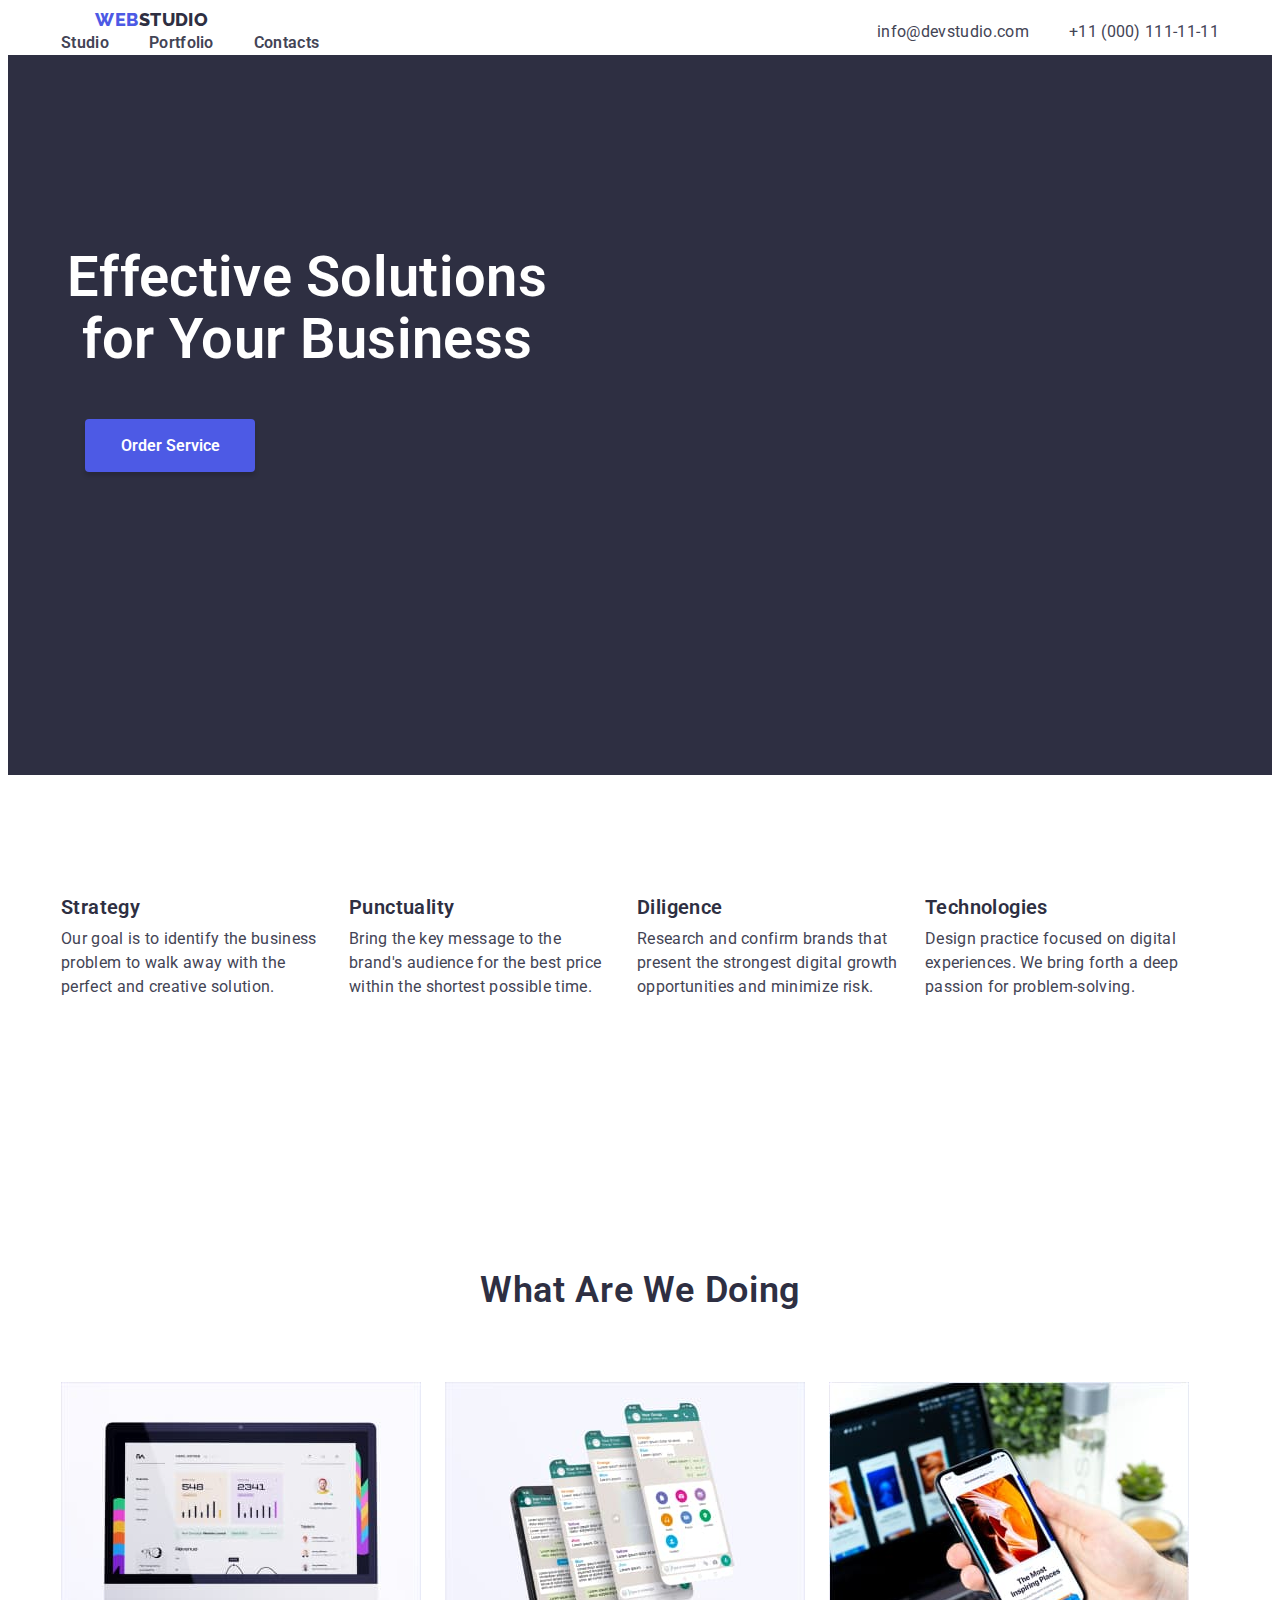
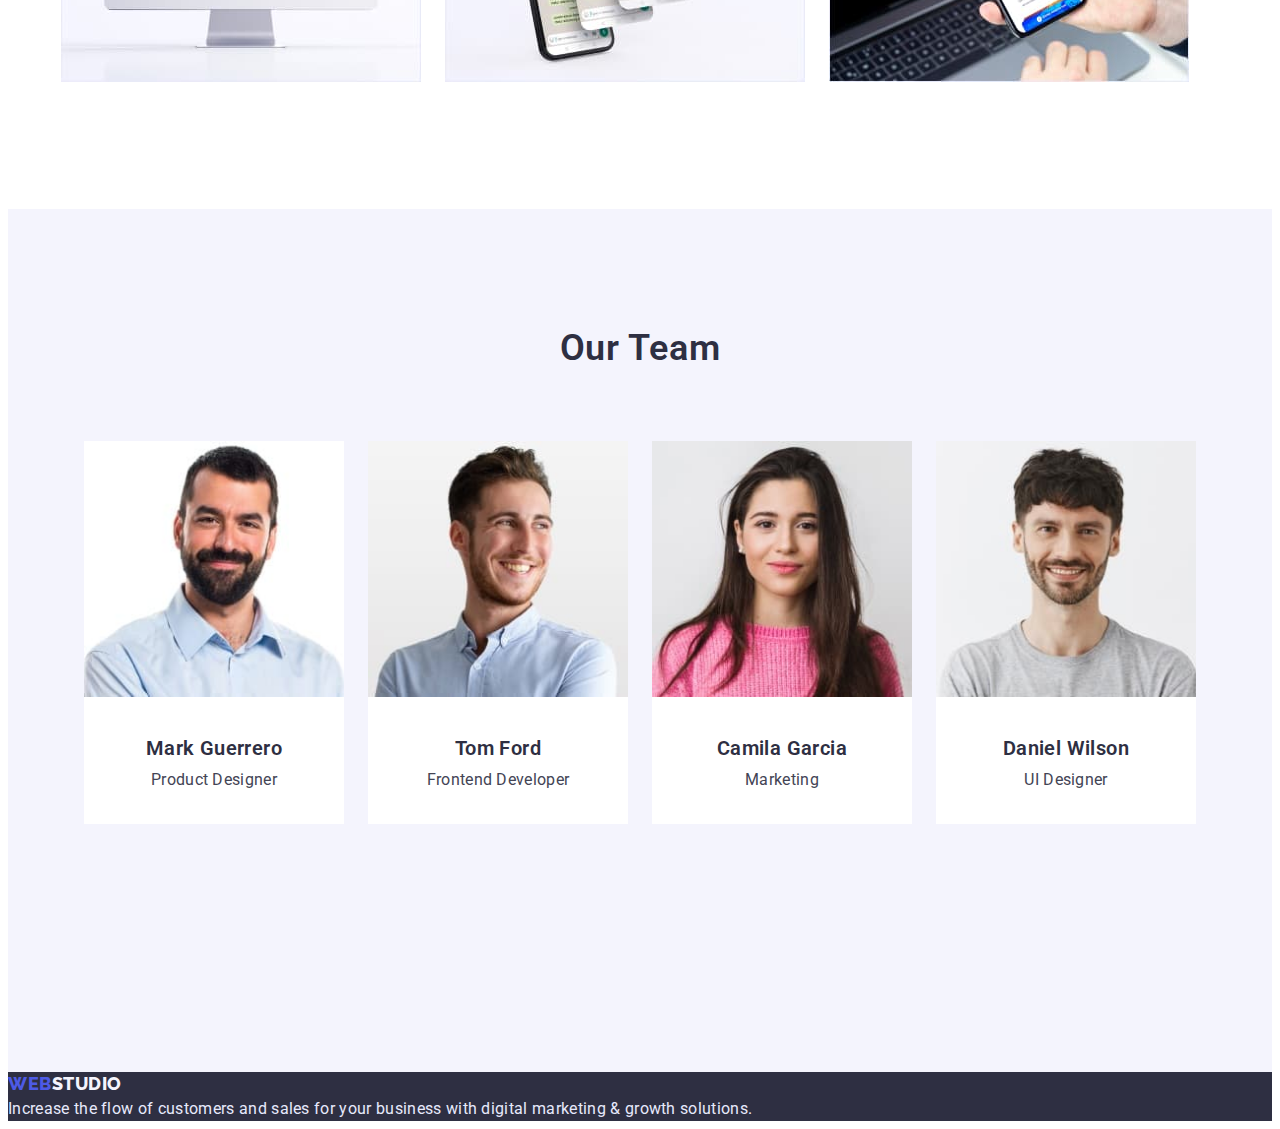
==== index.html @ feb507e5 "Initial commit" ====
<!DOCTYPE html>
<!-- project_studio -->
<html lang="en">
<head>
    <meta charset="UTF-8">
    <meta http-equiv="X-UA-Compatible" content="IE=edge">
    <meta name="viewport" content="width=device-width, initial-scale=1.0">
    <title>webstudio</title>
    <link href="https://fonts.googleapis.com/css2?family=Raleway:wght@800&family=Roboto:wght@400;500;700&display=swap" rel="stylesheet">
    <link rel="stylesheet" href="node_modules/modern-normalize/modern-normalize.css">
    <link rel="stylesheet" href="./css/style.css">

</head>
<body class="page">
    <header class="header">
        <div class="container header-line">
            <nav>
                <a href="index.html" class="logo"><span class="logo-web">WEB</span>STUDIO</a>
                <ul class="header-nav list">
                    <li class="header-nav item"><a href="index.html" class="link">Studio</a></li>
                    <li class="header-nav item"><a href="./portfolio.html" class="link">Portfolio</a></li>
                    <li class="header-nav item"><a href="index.html" class="link">Contacts</a></li>
                </ul>
            </nav>
            <ul class="contacts list">
                <li class="contacts-item"><a href="mailto:info@devstudio.com" class="link">info@devstudio.com</a></li>
                <li class="contacts-item"><a href="tel:+110001111111" class="link">+11 (000) 111-11-11</a></li>
            </ul>
        </div>
    </header>
    <main>
        <section class="section">
            <div class="container">
                <h1 class="section-title">Effective Solutions for Your Business</h1>
                <button type="button" class="button-accent button-header">Order Service</button>
            </div>
         </section>
        <section class="advantage">
           <div class="container">
            <ul class="list advantage-list">
                <li class="advantage-item">
                    <h3 class="list-title">Strategy</h3>
                    <p class="list-info">Our goal is to identify the business problem to walk away with the perfect and creative solution. </p>
                </li>
                <li class="advantage-item">
                    <h3 class="list-title">Punctuality</h3>
                    <p class="list-info">Bring the key message to the brand's audience for the best price within the shortest possible time.</p>
                </li>
                <li class="advantage-item">
                    <h3 class="list-title">Diligence</h3>
                    <p class="list-info">Research and confirm brands that present the strongest digital growth opportunities and minimize risk.</p>
                </li>
                <li class="advantage-item">
                    <h3 class="list-title">Technologies</h3>
                    <p class="list-info">Design practice focused on digital experiences. We bring forth a deep passion for problem-solving.</p>
                </li>
            </ul>
           </div>
        </section>
        <section class="doing">
            <div class="container">
                <h2 class="title-main">What are we doing</h2>
                <ul class="list doing-list">
                    <li class="doing-item">
                        <img src="img/doing/monitor1.jpg" 
                        width="360"
                        alt="monitor"
                        />
                    </li>
                    <li class="doing-item">
                        <img src="img/doing/screens2.jpg"
                        width="360"
                        alt="monitor"
                        />
                    </li>
                    <li class="doing-item">
                        <img 
                        src="img/doing/phone3.jpg"
                        width="360" 
                        alt="phone"
                        />
                    </li>
                </ul>
            </div>
        </section>

        <section class="team">
            <div class="container">
                <h2 class="title-main">Our Team</h2>
                <ul class="list team-list" >
                    <li class="team-item">
                        <img class="team-img" src="img/team/mark.jpg" alt="Mark Guerrero" width="260"/>
                        <h3 class="list-title">Mark Guerrero</h3>
                        <p class="list-info">Product Designer</p>
                    </li>
                    <li class="team-item">
                        <img class="team-img" src="img/team/tom.jpg" alt="Tom Ford" width="260"/>
                        <h3 class="list-title">Tom Ford</h3>
                        <p class="list-info">Frontend Developer</p>
                    </li>
                    <li class="team-item">
                        <img class="team-img" src="img/team/camila.jpg" alt="Camila Garcia" width="260"/>
                        <h3 class="list-title">Camila Garcia</h3>
                        <p class="list-info">Marketing</p>
                    </li>
                    <li class="team-item">
                        <img class="team-img" src="img/team/daniel.jpg" alt="Daniel Wilson" width="260"/>
                        <h3 class="list-title">Daniel Wilson</h3>
                        <p class="list-info">UI Designer</p>
                    </li>
                </ul>

            </div>
           
        </section>
    </main>

    <footer>
        <a href="/index.html" class="footer-logo"><span class="logo-web">WEB</span>STUDIO</a>
        <p class="text">Increase the flow of customers and sales for your business with digital marketing & growth solutions.</p>
    </footer>
    
</body>
</html>
---- css/style.css ----
:root {
    --white-backgr: #F4F4FD ;
    --navy-footer: #2E2F42;
    --blue-accent: #4D5AE5;
    --white: #FFFFFF;
    --green: #31D0AA;
    --slate-body-text: #434455;
    --grey-text: #8E8F99;
    --light-gray: #E7E9FC;
}
.list {
    list-style: none;
    text-decoration: none;
    padding: 0;
    margin: 0;
}
.container {
    margin-left: auto;
    margin-right: auto;
    width: 1158px;
    padding-left: 15px;
    padding-right: 15px;
    /* outline: 2px solid tomato; */
    justify-content: space-between;
    /* display: flex;
    align-items: center; */

}
h1, h2, h3, p {
    margin: 0;
}
ul {
        list-style-type: none;
        margin-block-start: 0;
        margin-block-end: 0;
        margin-inline-start: 0px;
        margin-inline-end: 0px;
        padding-inline-start: 0;
}
.page {
    color: var(--navy-footer);
    background-color: var(--white);
    font-family: Roboto, sans-serif;
    font-weight: 400;
    font-size: 16px;
    line-height: 1.5;
    letter-spacing: 00.02em;

}
header .container {
    display: flex;
    justify-content: center;
}
.header-line {
    display: flex;
    justify-content: space-between;
    align-items: center;
    flex-wrap: wrap;
    text-align: center;

}
.link {
    text-decoration: none;
    color: var(--slate-body-text);
}
.logo-web {
    color: var(--blue-accent);
    font-family: 'Raleway', sans-serif;
    font-weight: 800;
    font-size: 18px;
    line-height: 1.3;
    align-items: center;
    letter-spacing: 0.03em;
    text-transform: uppercase; 
    text-decoration: none;

}
.logo {
    color: var(--navy-footer);
    font-family: 'Raleway', sans-serif;
    font-weight: 800;
    font-size: 18px;
    line-height: 1.3;
    text-transform: uppercase; 
    text-decoration: none;
    display: block;
    align-items: center;
    margin-right: 77px;
}
.header-nav {
    display: flex;
    color: var(--navy-footer);
    font-weight: 600;
    font-size: 16px;
    line-height: 1.5;
    text-decoration: none;
    align-items: center;
    justify-content: space-between;

}
.header-nav .item:not(:last-child) {
    margin-right: 40px;
    align-items: center;
}

.header-nav:hover {
    color: var(--navy-footer);
    text-decoration: none;

} 
.header-nav:focus {
    color: var(--navy-footer);
    text-decoration: none;

} 
.header-nav:active {
    color: var(--blue-accent);
    text-decoration: none;

}
/* .list {
    text-decoration: none;
} */

.contacts {
    color: var(--slate-body-text);
    font-weight: 400;
    font-size: 16px;
    line-height: 1.5;
    display: flex;
    margin-left: auto;
    
}
.contacts:hover, .contacts:focus {
    color: var(--navy-footer);
}
.contacts:active {
    color: var(--blue-accent);
}
.contacts .contacts-item:not(:last-child) {
    margin-right: 40px;
}

.section {
    background-color: var(--navy-footer);
    /* top: 72px; */
    text-align: center;
    padding: 192px 0 291px 0;
    justify-content: center;
    align-items: center;
    margin: 0;
}
.section-title {
    color: var(--white);
    font-weight: 600;
    font-size: 56px;
    margin-bottom: 48px;
    margin-top: 0;
    line-height: 1.1;
    width: 492px;
    left: 474px;
    top: 264px;
    /* align-items: center;
    justify-content: center;
    text-align: center; */
}
.batton-portfolio {
    display: flex;
    align-items: center;
    padding: 96px 0 72px 0;

}
.button-accent {
    background-color: var(--blue-accent);
    color: var(--white);
    font-family: inherit;
    cursor: pointer;
    border: 1px solid transparent;
    display: flex;
    flex-direction: row;
    align-items: flex-start;
    padding: 8px 16px;  
    box-shadow: 0px 3px 1px rgba(0, 0, 0, 0.1), 0px 2px 1px rgba(0, 0, 0, 0.08), 0px 2px 2px rgba(0, 0, 0, 0.12);
    border-radius: 4px;
    margin: 12px 24px;
    text-align: center;
    box-sizing: border-box;
}
.button-usual {
    background-color: var(--white-backgr);
    color: var(--blue-accent);
    font-family: inherit;
    cursor: pointer;
    border-color: 1px solid var(--light-gray);
    border-radius: 4px;
    box-sizing: border-box;
    display: flex;
    flex-direction: row;
    justify-content: center;
    align-items: center;
    padding: 8px 16px;
    border: 1px solid var(--light-gray);
    border-radius: 4px;
    text-align: center;
    margin: 12px 24px;

}
.button-accent:hover, .button-accent:focus {
    background-color: var(--blue-accent);
    color: var(--white);
}
/* .button-usual:hover, .button-usual:focus */
.button-header {
    border-radius: 4px;
    padding: 16px 32px;
    display: block;
    min-width: 170px;
    min-height: 51px;
    /* left: 635px;
    top: 432px; */
    font-weight: 600;
    font-size: 16px;
    line-height: 1.2;
    box-shadow: 0px 4px 4px rgba(0, 0, 0, 0.15);

}

.advantage {
    padding: 120px 0;
    /* margin-bottom: 120px; */
    display: flex;
    justify-content: center;
}
.advantage-list {
    display: flex;
    flex-wrap: wrap;
}
.advantage-list .advantage-item {
    width: 264px;
    margin-right: 24px;
    /* margin-top: 120px; */
    padding-bottom: 0;

}
.doing {
    padding-bottom: 120px;
    /* margin-bottom: 120px; */
    display: flex;
    justify-content: center;
    
}
.doing-list {
    display: flex;
    flex-wrap: wrap;
    /* background-color: chartreuse; */
    
    

}
.doing-item {
    margin-right: 24px;
    justify-content: center;

}
.team {
    background-color: var(--white-backgr);
    padding-bottom: 120px;
}
.list-title {
    color: var(--navy-footer);
    font-weight: 600;
    font-size: 20px;
    line-height: 1.2;
    letter-spacing: 0.02em;
    margin-bottom: 8px;
    margin-top: 0;
}
.list-info {
    color: var(--slate-body-text);
    font-weight: 400;
    font-size: 16px;
    line-height: 1.5;
    letter-spacing: 0.02em;
    margin-top: 0;
    margin-bottom: 0;
    padding-bottom: 32px;
}
.title-main {
    color: var(--navy-footer);
    font-weight: 600;
    font-size: 36px;
    line-height: 1.1;
    margin-bottom: 72px;
    padding-top: 120px;
    text-align: center;
    letter-spacing: 0.02em;
    text-transform: capitalize;

}
.team-list {
    display: flex;
    flex-wrap: wrap;
    justify-content: center;
    text-align: center;
    padding-bottom: 8px;
    border-radius: 0px 0px 4px 4px;

}
.team-item {
    background: var(--white);
    margin-bottom: 120px;
}
.team-img, .portfolio-img {
    padding-bottom: 32px;
}
.team-item:not(:last-child) {
    margin-right: 24px;
    align-items: center;
}
.portfolio-list {
    display: flex;
    flex-wrap: wrap;

}
.portfolio-pad {
    padding-left: 16px;
}
.portfolio-item :nth-last-child(3n) {
    margin-right: 0;
}
.portfolio-item {
    margin-right: 24px;
    margin-bottom: 48px;
    border: 0.5px solid #F4F4FD;
    /* box-shadow: 0px 1px 6px rgba(46, 47, 66, 0.08); */
}
.portfolio-item:nth-last-child(-n +3) {
    margin-bottom: 120px;
}

footer {
    background-color: var(--navy-footer);
}
.footer-logo {
    color: var(--white-backgr);
    font-family: 'Raleway', sans-serif;
    font-weight: 800;
    font-size: 18px;
    line-height: 1.2;
    align-items: center;
    letter-spacing: 0.03em;
    text-transform: uppercase;
    text-decoration: none;
}
.text {
    color: var(--light-gray);
    font-weight: 400;
    font-size: 16px;
    line-height: 1.5;
    letter-spacing: 0.02em;
}
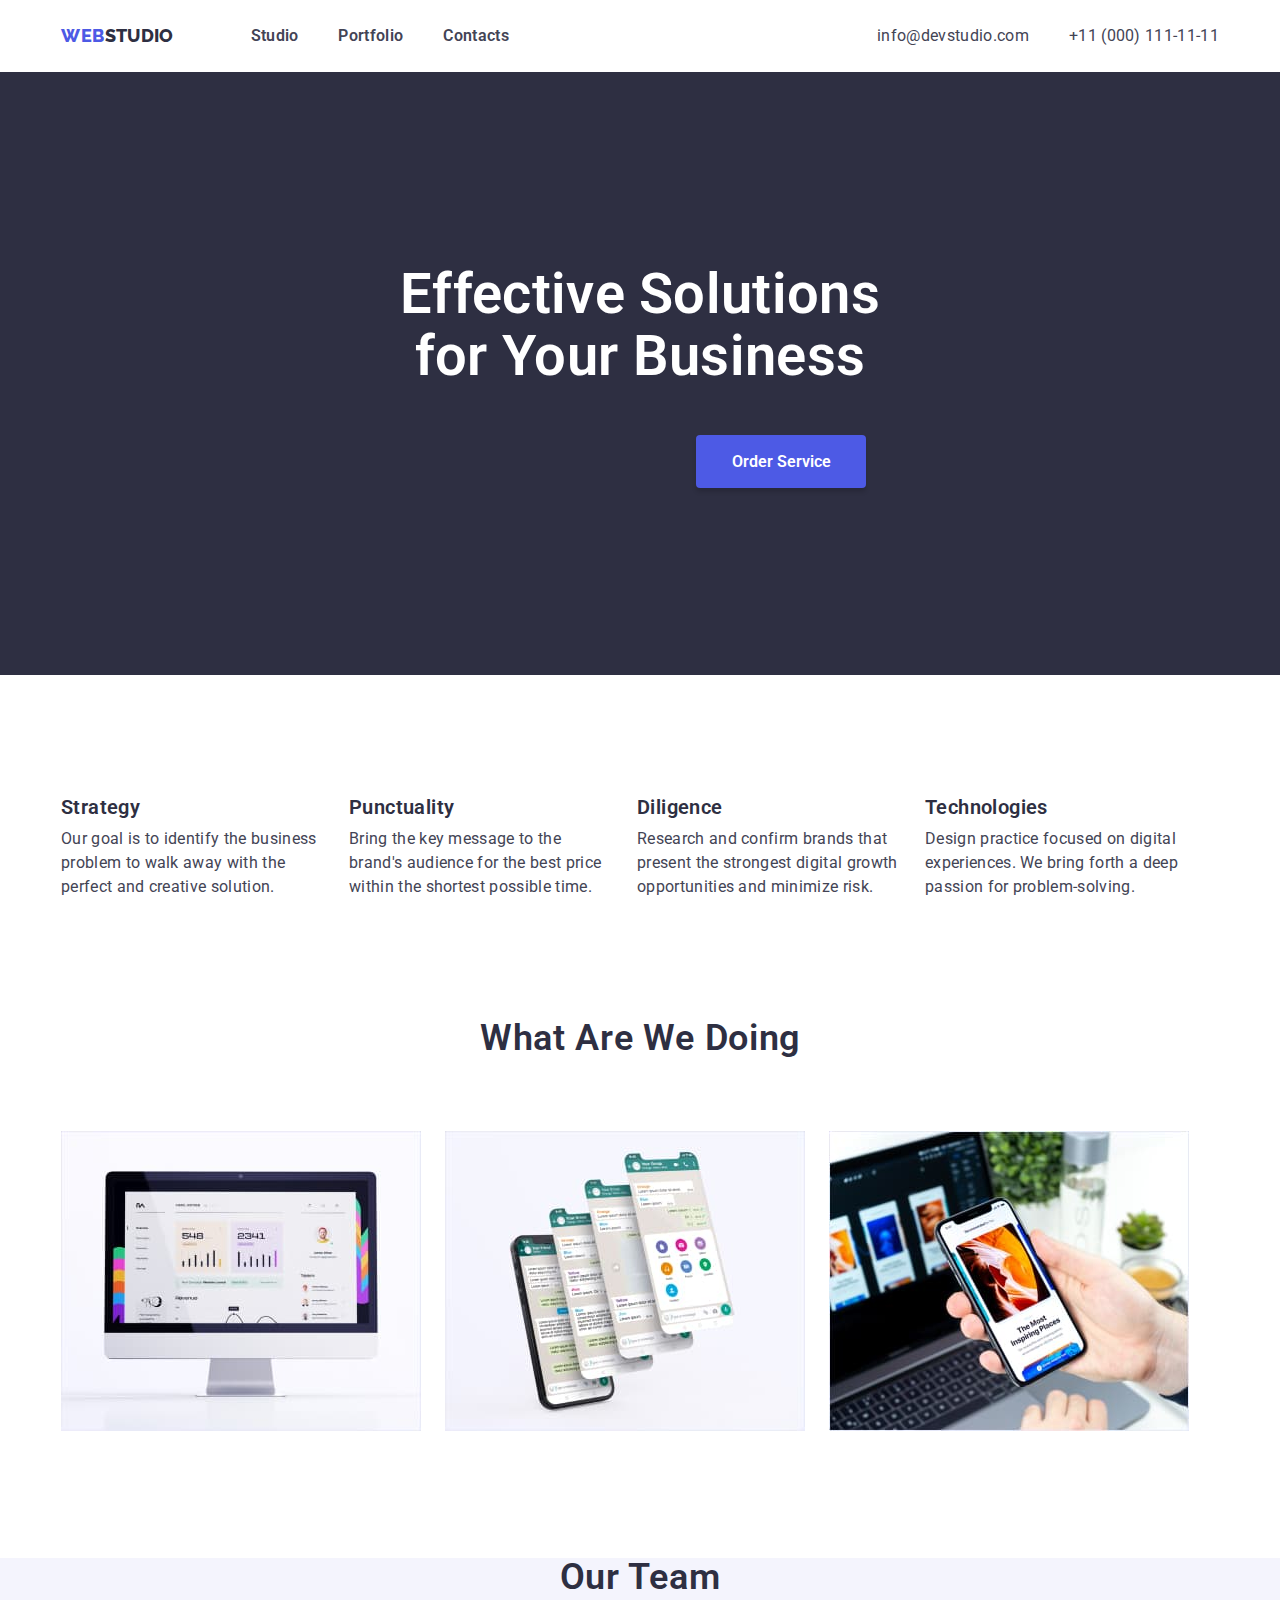
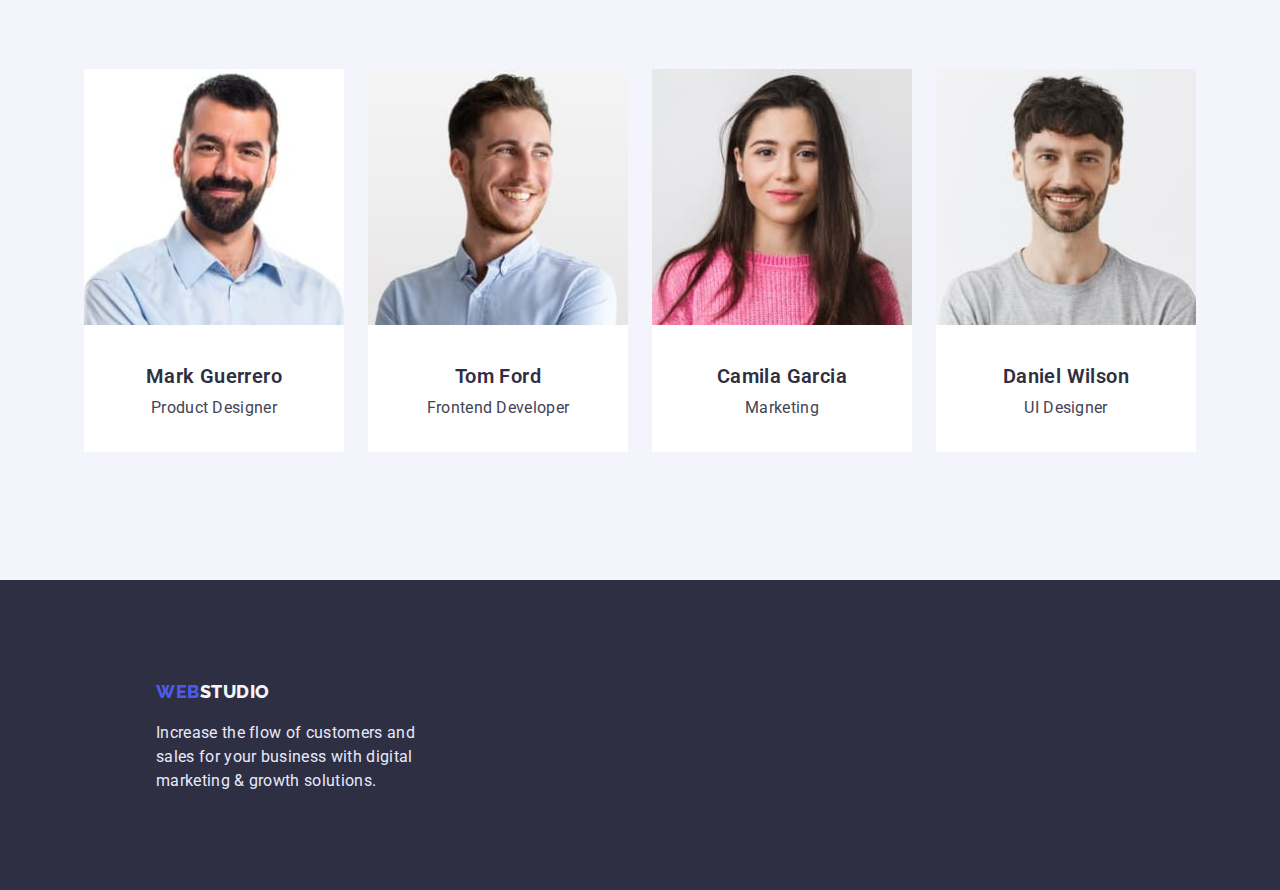
==== commit d11c380e: "changes" ====
--- a/index.html
+++ b/index.html
@@ -32,7 +32,7 @@
         <section class="section">
             <div class="container">
                 <h1 class="section-title">Effective Solutions for Your Business</h1>
-                <button type="button" class="button-accent button-header">Order Service</button>
+                <button type="button" class="button-header">Order Service</button>
             </div>
          </section>
         <section class="advantage">
@@ -90,34 +90,46 @@
                 <ul class="list team-list" >
                     <li class="team-item">
                         <img class="team-img" src="img/team/mark.jpg" alt="Mark Guerrero" width="260"/>
-                        <h3 class="list-title">Mark Guerrero</h3>
-                        <p class="list-info">Product Designer</p>
+                        <div class="team-text">
+                            <h3 class="list-title">Mark Guerrero</h3>
+                            <p class="list-info">Product Designer</p>
+                        </div>
                     </li>
                     <li class="team-item">
                         <img class="team-img" src="img/team/tom.jpg" alt="Tom Ford" width="260"/>
-                        <h3 class="list-title">Tom Ford</h3>
-                        <p class="list-info">Frontend Developer</p>
+                        <div class="team-text">
+                            <h3 class="list-title">Tom Ford</h3>
+                            <p class="list-info">Frontend Developer</p>
+                        </div>
+                        
                     </li>
                     <li class="team-item">
                         <img class="team-img" src="img/team/camila.jpg" alt="Camila Garcia" width="260"/>
-                        <h3 class="list-title">Camila Garcia</h3>
-                        <p class="list-info">Marketing</p>
+                        <div class="team-text">
+                            <h3 class="list-title">Camila Garcia</h3>
+                            <p class="list-info">Marketing</p>
+                        </div>
+                        
                     </li>
                     <li class="team-item">
                         <img class="team-img" src="img/team/daniel.jpg" alt="Daniel Wilson" width="260"/>
-                        <h3 class="list-title">Daniel Wilson</h3>
-                        <p class="list-info">UI Designer</p>
+                        <div class="team-text">
+                            <h3 class="list-title">Daniel Wilson</h3>
+                            <p class="list-info">UI Designer</p>
+                        </div>
                     </li>
                 </ul>
-
             </div>
-           
         </section>
     </main>
 
     <footer>
-        <a href="/index.html" class="footer-logo"><span class="logo-web">WEB</span>STUDIO</a>
-        <p class="text">Increase the flow of customers and sales for your business with digital marketing & growth solutions.</p>
+        <section class="section-footer">
+            <div class="container-footer">
+                <a href="/index.html" class="footer-logo"><span class="logo-web">WEB</span>STUDIO</a>
+                <p class="text">Increase the flow of customers and sales for your business with digital marketing & growth solutions.</p>
+            </div>
+        </section>
     </footer>
     
 </body>
--- a/css/style.css
+++ b/css/style.css
@@ -45,6 +45,7 @@
     font-size: 16px;
     line-height: 1.5;
     letter-spacing: 00.02em;
+    margin: 0;
 
 }
 header .container {
@@ -57,11 +58,15 @@
     align-items: center;
     flex-wrap: wrap;
     text-align: center;
+    height: 72px;
 
 }
 .link {
     text-decoration: none;
     color: var(--slate-body-text);
+}
+nav {
+    display: flex;
 }
 .logo-web {
     color: var(--blue-accent);
@@ -96,6 +101,7 @@
     text-decoration: none;
     align-items: center;
     justify-content: space-between;
+    /* padding: 24px 0 24px 0; */
 
 }
 .header-nav .item:not(:last-child) {
@@ -145,30 +151,39 @@
     background-color: var(--navy-footer);
     /* top: 72px; */
     text-align: center;
-    padding: 192px 0 291px 0;
-    justify-content: center;
-    align-items: center;
-    margin: 0;
+    height: 603px;
+    justify-content: center;
+    align-items: center;
+    /* margin: 0; */
 }
 .section-title {
     color: var(--white);
     font-weight: 600;
     font-size: 56px;
-    margin-bottom: 48px;
-    margin-top: 0;
+    margin: 0 auto 48px auto;
     line-height: 1.1;
     width: 492px;
-    left: 474px;
-    top: 264px;
-    /* align-items: center;
-    justify-content: center;
-    text-align: center; */
-}
-.batton-portfolio {
+    padding-right: 474px;
+    padding-left: 474px;
+    align-items: center;
+    justify-content: center;
+    text-align: center;
+    padding: 192px 0 0 0;
+}
+/* .button-header {
+    margin-bottom: 192px;
+} */
+.batton-list {
     display: flex;
     align-items: center;
     padding: 96px 0 72px 0;
-
+}
+.button-item {
+    margin-right: 24px;
+    margin: 12px 24px;
+}
+.button-item:last-child {
+    margin-right: 0;
 }
 .button-accent {
     background-color: var(--blue-accent);
@@ -182,9 +197,9 @@
     padding: 8px 16px;  
     box-shadow: 0px 3px 1px rgba(0, 0, 0, 0.1), 0px 2px 1px rgba(0, 0, 0, 0.08), 0px 2px 2px rgba(0, 0, 0, 0.12);
     border-radius: 4px;
-    margin: 12px 24px;
     text-align: center;
     box-sizing: border-box;
+    /* margin: 12px 24px; */
 }
 .button-usual {
     background-color: var(--white-backgr);
@@ -202,7 +217,7 @@
     border: 1px solid var(--light-gray);
     border-radius: 4px;
     text-align: center;
-    margin: 12px 24px;
+    /* margin: 12px 24px; */
 
 }
 .button-accent:hover, .button-accent:focus {
@@ -222,7 +237,15 @@
     font-size: 16px;
     line-height: 1.2;
     box-shadow: 0px 4px 4px rgba(0, 0, 0, 0.15);
-
+    background-color: var(--blue-accent);
+    color: var(--white);
+    font-family: inherit;
+    cursor: pointer;
+    border: 1px solid transparent;
+    /* padding: 8px 16px; */
+    border-radius: 4px;
+    text-align: center;
+    margin: 0 635px 0px 635px;
 }
 
 .advantage {
@@ -242,6 +265,9 @@
     padding-bottom: 0;
 
 }
+.advantage-item:last-child {
+    margin-right: 0;
+}
 .doing {
     padding-bottom: 120px;
     /* margin-bottom: 120px; */
@@ -254,17 +280,17 @@
     flex-wrap: wrap;
     /* background-color: chartreuse; */
     
-    
-
 }
 .doing-item {
     margin-right: 24px;
     justify-content: center;
 
 }
+.doing-item:last-child {
+    margin-right: 0;
+}
 .team {
     background-color: var(--white-backgr);
-    padding-bottom: 120px;
 }
 .list-title {
     color: var(--navy-footer);
@@ -283,7 +309,7 @@
     letter-spacing: 0.02em;
     margin-top: 0;
     margin-bottom: 0;
-    padding-bottom: 32px;
+    /* padding-bottom: 32px; */
 }
 .title-main {
     color: var(--navy-footer);
@@ -291,7 +317,6 @@
     font-size: 36px;
     line-height: 1.1;
     margin-bottom: 72px;
-    padding-top: 120px;
     text-align: center;
     letter-spacing: 0.02em;
     text-transform: capitalize;
@@ -317,21 +342,32 @@
     margin-right: 24px;
     align-items: center;
 }
+.team-text {
+    display: flex;
+    flex-direction: column;
+    justify-content: center;
+    align-items: center;
+    padding-bottom: 32px;
+}
+.portfolio-text {
+    padding-left: 16px;
+    padding-bottom: 32px;
+}
 .portfolio-list {
     display: flex;
     flex-wrap: wrap;
 
 }
-.portfolio-pad {
+/* .portfolio-pad {
     padding-left: 16px;
-}
-.portfolio-item :nth-last-child(3n) {
+} */
+.portfolio-item:nth-child(3n+3) {
     margin-right: 0;
 }
 .portfolio-item {
     margin-right: 24px;
     margin-bottom: 48px;
-    border: 0.5px solid #F4F4FD;
+    border-bottom: 0.5px solid #F4F4FD;
     /* box-shadow: 0px 1px 6px rgba(46, 47, 66, 0.08); */
 }
 .portfolio-item:nth-last-child(-n +3) {
@@ -340,6 +376,13 @@
 
 footer {
     background-color: var(--navy-footer);
+}
+.section-footer {
+    height: 310px;
+    margin: 0;
+}
+.container-footer {
+   padding: 100px 1169px 16px 156px;
 }
 .footer-logo {
     color: var(--white-backgr);
@@ -351,6 +394,7 @@
     letter-spacing: 0.03em;
     text-transform: uppercase;
     text-decoration: none;
+   
 }
 .text {
     color: var(--light-gray);
@@ -358,4 +402,6 @@
     font-size: 16px;
     line-height: 1.5;
     letter-spacing: 0.02em;
+    width: 264px;
+    padding-top: 16px;
 }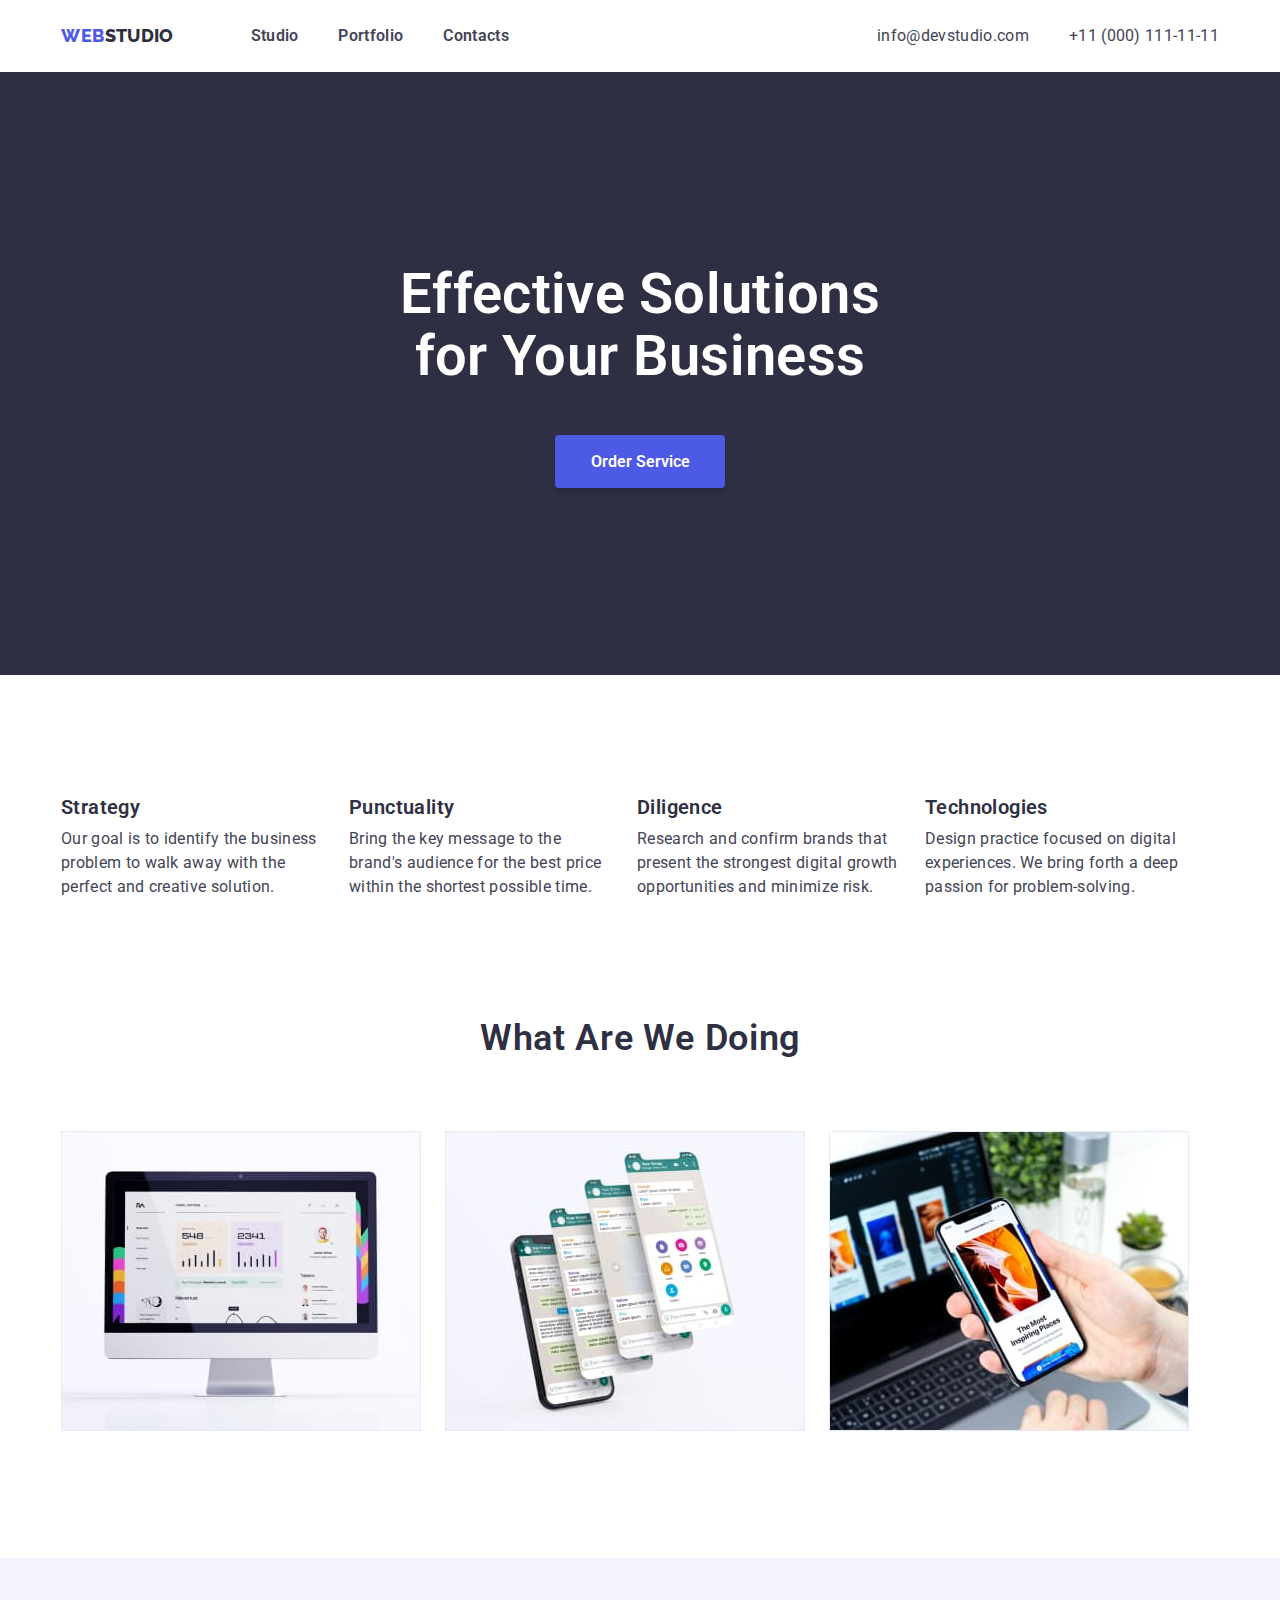
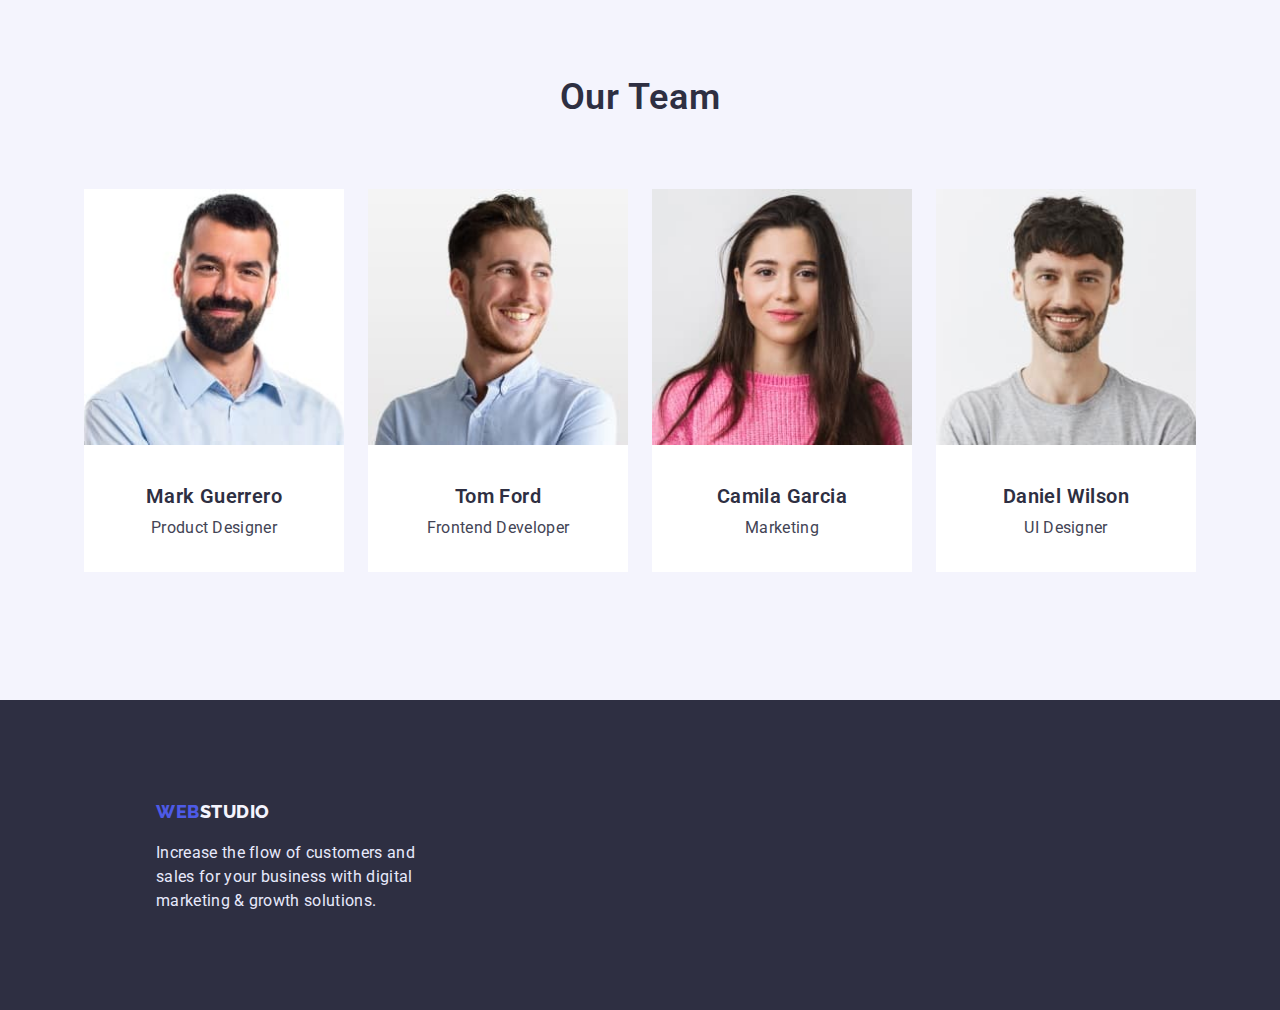
==== commit dae5e3dd: "changes" ====
--- a/index.html
+++ b/index.html
@@ -17,9 +17,9 @@
             <nav>
                 <a href="index.html" class="logo"><span class="logo-web">WEB</span>STUDIO</a>
                 <ul class="header-nav list">
-                    <li class="header-nav item"><a href="index.html" class="link">Studio</a></li>
-                    <li class="header-nav item"><a href="./portfolio.html" class="link">Portfolio</a></li>
-                    <li class="header-nav item"><a href="index.html" class="link">Contacts</a></li>
+                    <li class="header-item item"><a href="index.html" class="link">Studio</a></li>
+                    <li class="header-item item"><a href="./portfolio.html" class="link">Portfolio</a></li>
+                    <li class="header-item item"><a href="index.html" class="link">Contacts</a></li>
                 </ul>
             </nav>
             <ul class="contacts list">
--- a/css/style.css
+++ b/css/style.css
@@ -109,17 +109,17 @@
     align-items: center;
 }
 
-.header-nav:hover {
+.header-item:hover {
     color: var(--navy-footer);
     text-decoration: none;
 
 } 
-.header-nav:focus {
+.header-item:focus {
     color: var(--navy-footer);
     text-decoration: none;
 
 } 
-.header-nav:active {
+.header-item:active {
     color: var(--blue-accent);
     text-decoration: none;
 
@@ -137,10 +137,10 @@
     margin-left: auto;
     
 }
-.contacts:hover, .contacts:focus {
-    color: var(--navy-footer);
-}
-.contacts:active {
+.contacts-item:hover, .contacts-item:focus {
+    color: var(--slate-body-text);
+}
+.contacts-item:active {
     color: var(--blue-accent);
 }
 .contacts .contacts-item:not(:last-child) {
@@ -176,11 +176,17 @@
 .batton-list {
     display: flex;
     align-items: center;
+    justify-content: center;
+    text-align: center;
     padding: 96px 0 72px 0;
+    font-size: 16px;
+    font-weight: 600;
+    line-height: 1.2;
+    margin: 0 auto;
 }
 .button-item {
     margin-right: 24px;
-    margin: 12px 24px;
+
 }
 .button-item:last-child {
     margin-right: 0;
@@ -220,10 +226,15 @@
     /* margin: 12px 24px; */
 
 }
-.button-accent:hover, .button-accent:focus {
+/* .button-item:hover, .button-item:focus {
     background-color: var(--blue-accent);
     color: var(--white);
-}
+} */
+.button-accent:hover, .button-accent:focus, .button-usual:hover, .button-usual:focus  {
+    background-color: var(--blue-accent);
+    color: var(--white);
+}
+
 /* .button-usual:hover, .button-usual:focus */
 .button-header {
     border-radius: 4px;
@@ -245,7 +256,7 @@
     /* padding: 8px 16px; */
     border-radius: 4px;
     text-align: center;
-    margin: 0 635px 0px 635px;
+    margin: 0 auto;
 }
 
 .advantage {
@@ -291,6 +302,7 @@
 }
 .team {
     background-color: var(--white-backgr);
+    padding: 120px 0;
 }
 .list-title {
     color: var(--navy-footer);
@@ -333,9 +345,8 @@
 }
 .team-item {
     background: var(--white);
-    margin-bottom: 120px;
-}
-.team-img, .portfolio-img {
+}
+.portfolio-img {
     padding-bottom: 32px;
 }
 .team-item:not(:last-child) {
@@ -348,6 +359,10 @@
     justify-content: center;
     align-items: center;
     padding-bottom: 32px;
+    padding-top: 32px;
+}
+.potfolio-main {
+    padding-bottom: 120px;
 }
 .portfolio-text {
     padding-left: 16px;
@@ -371,7 +386,7 @@
     /* box-shadow: 0px 1px 6px rgba(46, 47, 66, 0.08); */
 }
 .portfolio-item:nth-last-child(-n +3) {
-    margin-bottom: 120px;
+    margin-bottom: 0px;
 }
 
 footer {
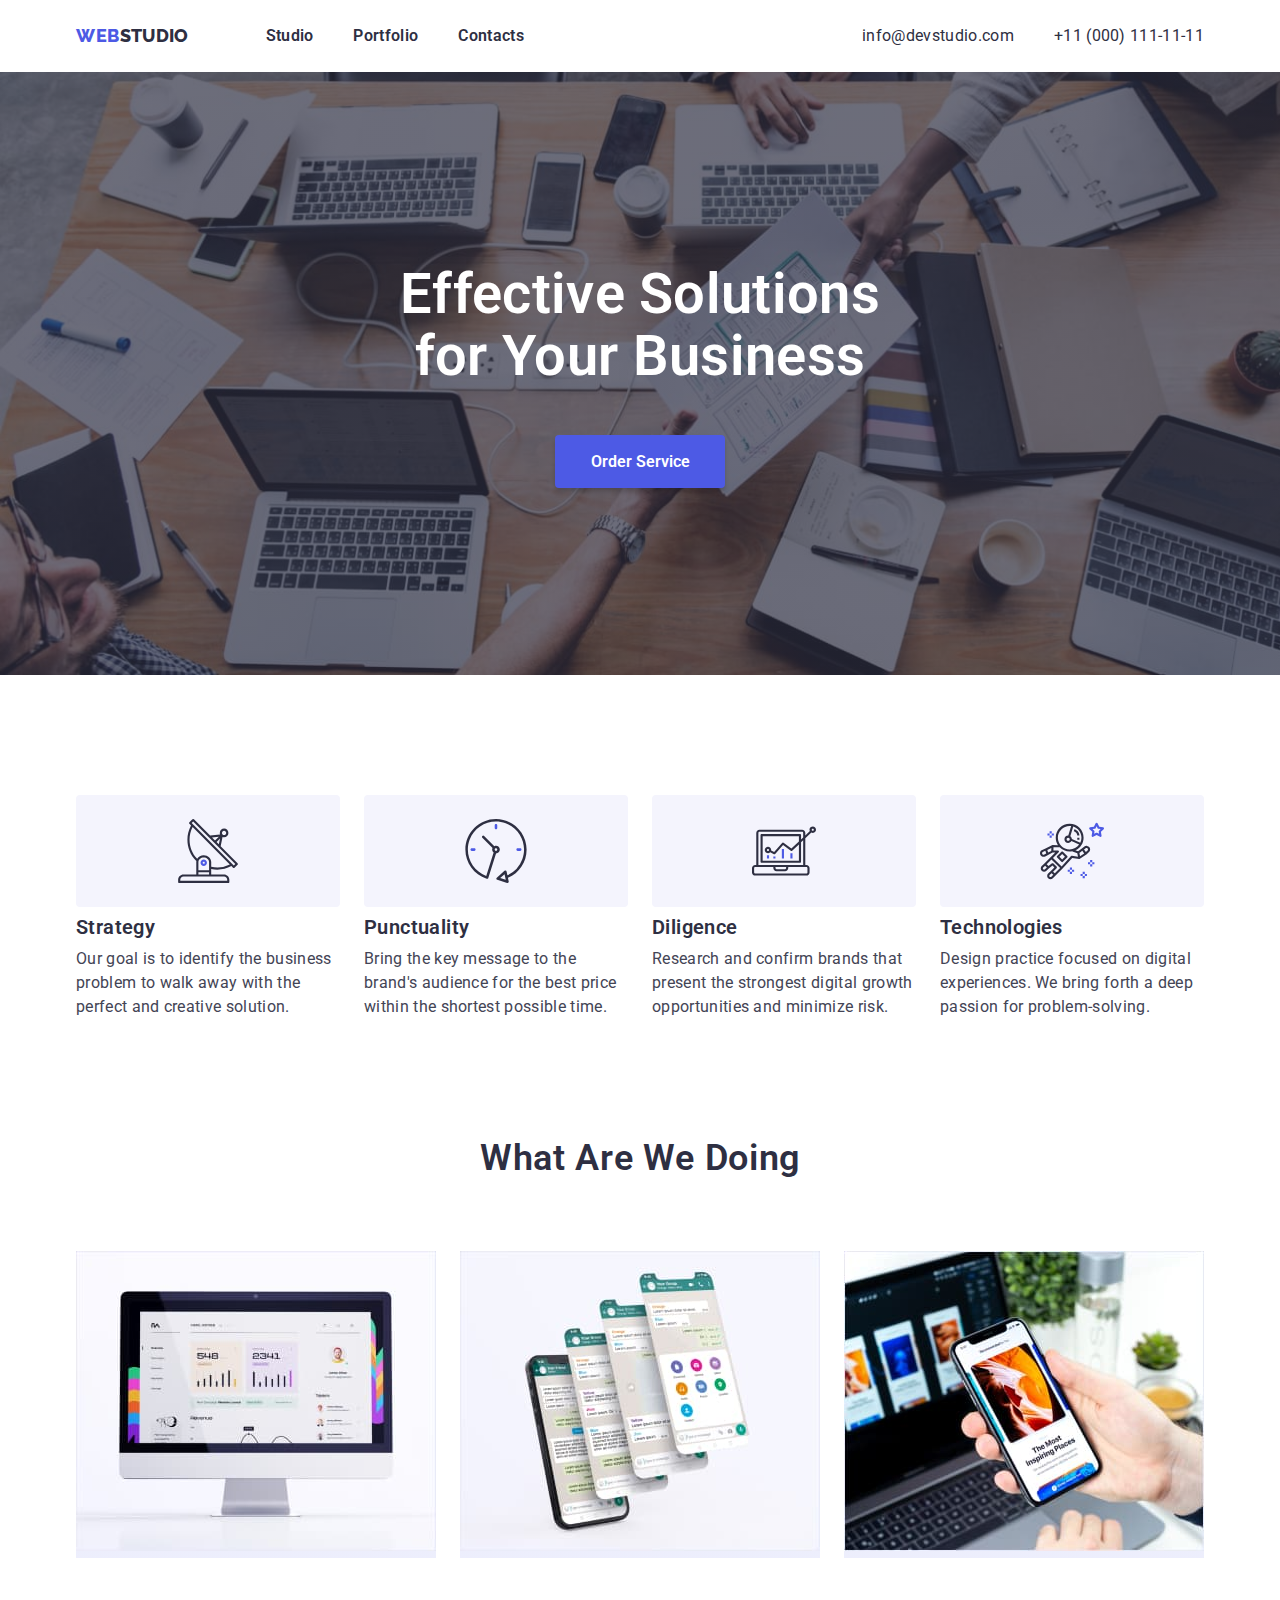
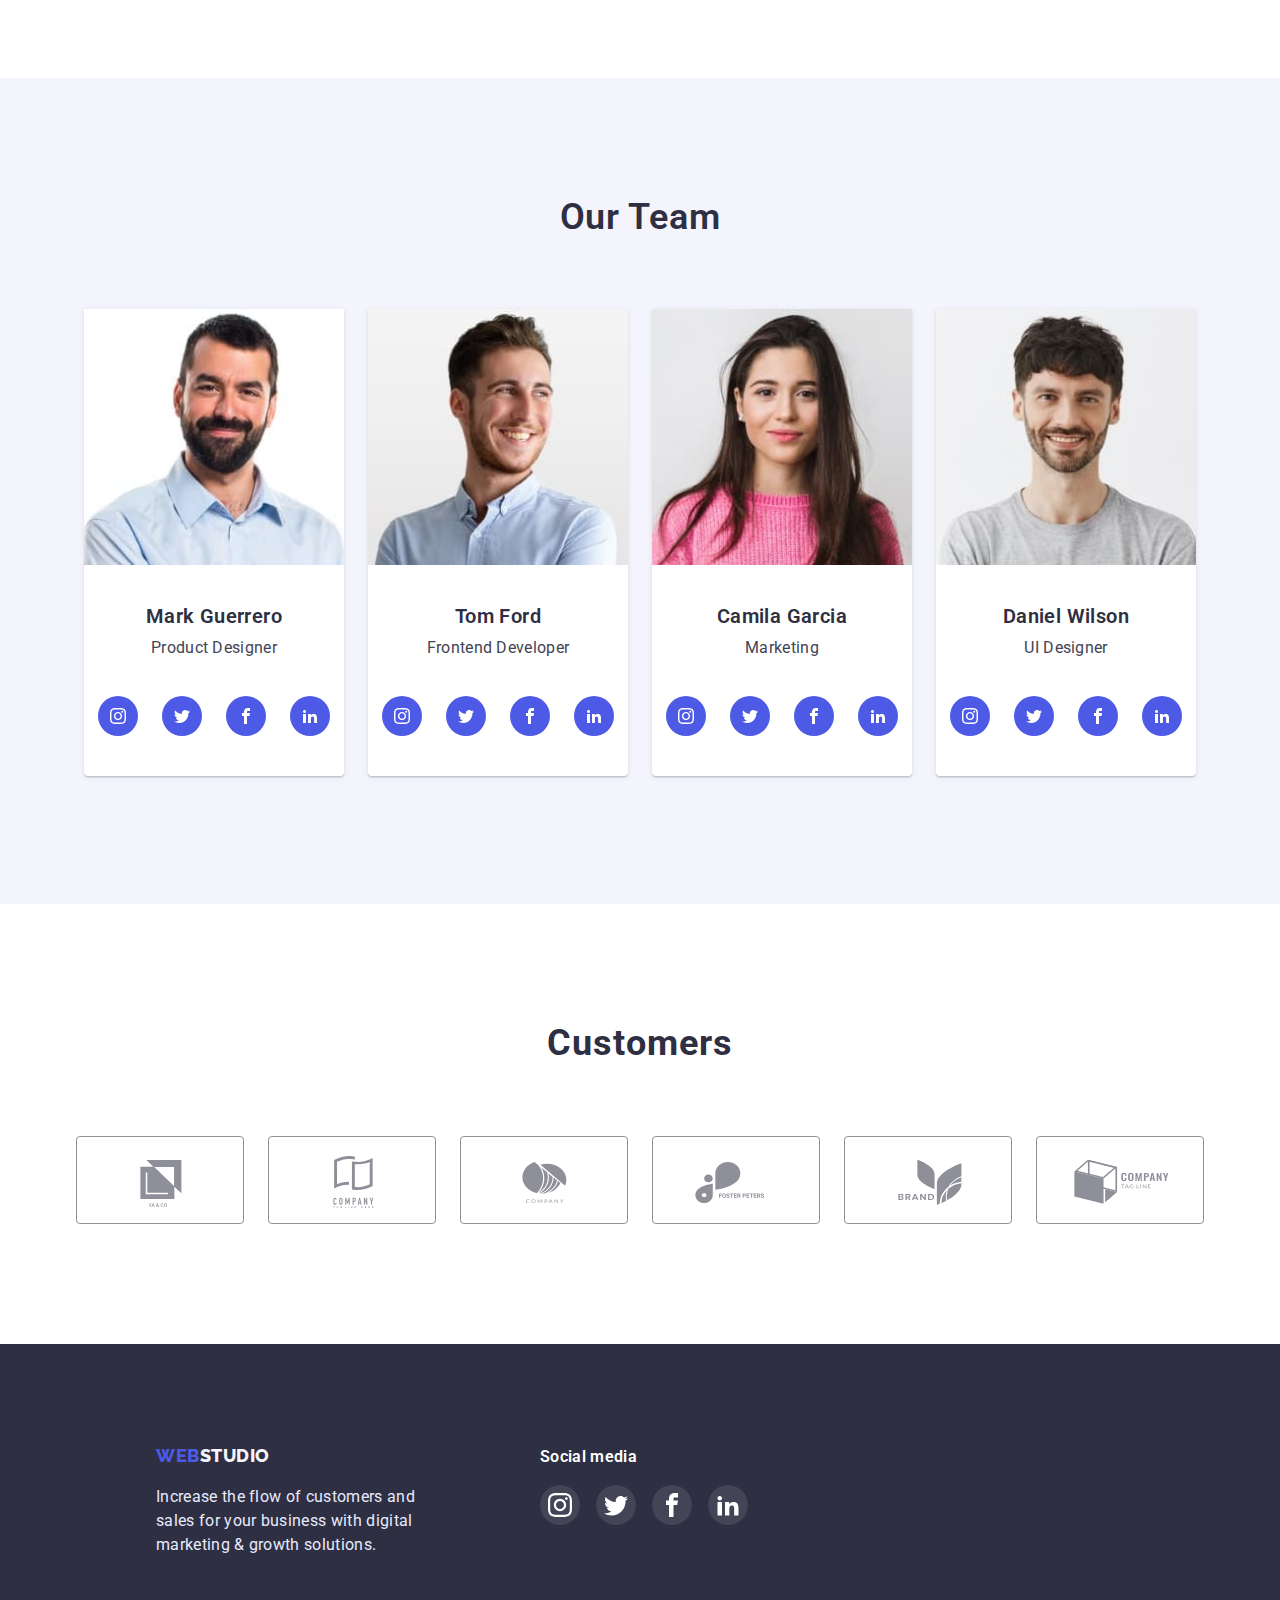
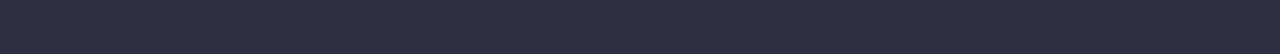
==== commit 84ae84da: "hw4" ====
--- a/index.html
+++ b/index.html
@@ -16,16 +16,16 @@
         <div class="container header-line">
             <nav>
                 <a href="index.html" class="logo"><span class="logo-web">WEB</span>STUDIO</a>
-                <ul class="header-nav list">
-                    <li class="header-item item"><a href="index.html" class="link">Studio</a></li>
-                    <li class="header-item item"><a href="./portfolio.html" class="link">Portfolio</a></li>
-                    <li class="header-item item"><a href="index.html" class="link">Contacts</a></li>
+                 <ul class="header-nav list link">
+                    <li class="header-item item"><a class="header-link" href="index.html">Studio</a></li>
+                    <li class="header-item item"><a class="header-link" href="./portfolio.html">Portfolio</a></li>
+                    <li class="header-item item"><a class="header-link" href="index.html">Contacts</a></li>
                 </ul>
             </nav>
-            <ul class="contacts list">
-                <li class="contacts-item"><a href="mailto:info@devstudio.com" class="link">info@devstudio.com</a></li>
-                <li class="contacts-item"><a href="tel:+110001111111" class="link">+11 (000) 111-11-11</a></li>
-            </ul>
+                <ul class="contacts list link">
+                    <li class="contacts-item"><a class="header-link" href="mailto:info@devstudio.com">info@devstudio.com</a></li>
+                    <li class="contacts-item"><a class="header-link" href="tel:+110001111111">+11 (000) 111-11-11</a></li>
+                </ul>
         </div>
     </header>
     <main>
@@ -39,18 +39,38 @@
            <div class="container">
             <ul class="list advantage-list">
                 <li class="advantage-item">
+                    <div class="advantage-icon">
+                        <svg class="clock" width="64" height="64">
+                            <use href="./img/sprite/symbol-defs.svg#icon-antenna-1stategy"></use>
+                          </svg>
+                    </div>
                     <h3 class="list-title">Strategy</h3>
                     <p class="list-info">Our goal is to identify the business problem to walk away with the perfect and creative solution. </p>
                 </li>
                 <li class="advantage-item">
+                    <div class="advantage-icon">
+                        <svg class="clock" width="64" height="64">
+                            <use href="./img/sprite/symbol-defs.svg#icon-clock-1punctuality"></use>
+                        </svg>
+                    </div>
                     <h3 class="list-title">Punctuality</h3>
                     <p class="list-info">Bring the key message to the brand's audience for the best price within the shortest possible time.</p>
                 </li>
                 <li class="advantage-item">
+                    <div class="advantage-icon">
+                        <svg class="clock" width="64" height="64">
+                            <use href="./img/sprite/symbol-defs.svg#icon-diagram-1diligence"></use>
+                        </svg>
+                    </div>
                     <h3 class="list-title">Diligence</h3>
                     <p class="list-info">Research and confirm brands that present the strongest digital growth opportunities and minimize risk.</p>
                 </li>
                 <li class="advantage-item">
+                    <div class="advantage-icon">
+                        <svg class="clock" width="64" height="64">
+                            <use href="./img/sprite/symbol-defs.svg#icon-astronaut-1hechnologies"></use>
+                        </svg>
+                    </div>
                     <h3 class="list-title">Technologies</h3>
                     <p class="list-info">Design practice focused on digital experiences. We bring forth a deep passion for problem-solving.</p>
                 </li>
@@ -64,12 +84,14 @@
                     <li class="doing-item">
                         <img src="img/doing/monitor1.jpg" 
                         width="360"
+                        height="300"
                         alt="monitor"
                         />
                     </li>
                     <li class="doing-item">
                         <img src="img/doing/screens2.jpg"
                         width="360"
+                        height="300"
                         alt="monitor"
                         />
                     </li>
@@ -77,6 +99,7 @@
                         <img 
                         src="img/doing/phone3.jpg"
                         width="360" 
+                        height="300"
                         alt="phone"
                         />
                     </li>
@@ -94,6 +117,38 @@
                             <h3 class="list-title">Mark Guerrero</h3>
                             <p class="list-info">Product Designer</p>
                         </div>
+                        <div class="social">
+                            <ul class="social-list list">
+                                <li class="social-item">
+                                    <a class="sosial-icon" href="#">
+                                        <svg class="social-part instagram" width="16px" height="16px">
+                                            <use href="./img/sprite/symbol-defs.svg#icon-instagram"></use>
+                                        </svg>
+                                    </a>
+                                </li>
+                                <li class="social-item">
+                                    <a class="sosial-icon" href="#">
+                                        <svg class="social-part twitter" width="16px" height="16px">
+                                            <use href="./img/sprite/symbol-defs.svg#icon-twitter"></use>
+                                        </svg>
+                                    </a>
+                                </li>
+                                <li class="social-item">
+                                    <a class="sosial-icon" href="#">
+                                        <svg class="social-part facebook" width="16px" height="16px">
+                                            <use href="./img/sprite/symbol-defs.svg#icon-facebook"></use>
+                                        </svg>
+                                    </a>
+                                </li>
+                                <li class="social-item">
+                                    <a class="sosial-icon" href="#">
+                                        <svg class="social-part linkedin" width="16px" height="16px">
+                                            <use href="./img/sprite/symbol-defs.svg#icon-linkedin2"></use>
+                                        </svg>
+                                    </a>
+                                </li>
+                            </ul>
+                        </div>
                     </li>
                     <li class="team-item">
                         <img class="team-img" src="img/team/tom.jpg" alt="Tom Ford" width="260"/>
@@ -101,6 +156,38 @@
                             <h3 class="list-title">Tom Ford</h3>
                             <p class="list-info">Frontend Developer</p>
                         </div>
+                        <div class="social">
+                            <ul class="social-list list">
+                                <li class="social-item">
+                                    <a class="sosial-icon" href="#">
+                                        <svg class="social-part instagram" width="16px" height="16px">
+                                            <use href="./img/sprite/symbol-defs.svg#icon-instagram"></use>
+                                        </svg>
+                                    </a>
+                                </li>
+                                <li class="social-item">
+                                    <a class="sosial-icon" href="#">
+                                        <svg class="social-part twitter" width="16px" height="16px">
+                                            <use href="./img/sprite/symbol-defs.svg#icon-twitter"></use>
+                                        </svg>
+                                    </a>
+                                </li>
+                                <li class="social-item">
+                                    <a class="sosial-icon" href="#">
+                                        <svg class="social-part facebook" width="16px" height="16px">
+                                            <use href="./img/sprite/symbol-defs.svg#icon-facebook"></use>
+                                        </svg>
+                                    </a>
+                                </li>
+                                <li class="social-item">
+                                    <a class="sosial-icon" href="#">
+                                        <svg class="social-part linkedin" width="16px" height="16px">
+                                            <use href="./img/sprite/symbol-defs.svg#icon-linkedin2"></use>
+                                        </svg>
+                                    </a>
+                                </li>
+                            </ul>
+                        </div>
                         
                     </li>
                     <li class="team-item">
@@ -109,6 +196,38 @@
                             <h3 class="list-title">Camila Garcia</h3>
                             <p class="list-info">Marketing</p>
                         </div>
+                        <div class="social">
+                            <ul class="social-list list">
+                                <li class="social-item">
+                                    <a class="sosial-icon" href="#">
+                                        <svg class="social-part instagram" width="16px" height="16px">
+                                            <use href="./img/sprite/symbol-defs.svg#icon-instagram"></use>
+                                        </svg>
+                                    </a>
+                                </li>
+                                <li class="social-item">
+                                    <a class="sosial-icon" href="#">
+                                        <svg class="social-part twitter" width="16px" height="16px">
+                                            <use href="./img/sprite/symbol-defs.svg#icon-twitter"></use>
+                                        </svg>
+                                    </a>
+                                </li>
+                                <li class="social-item">
+                                    <a class="sosial-icon" href="#">
+                                        <svg class="social-part facebook" width="16px" height="16px">
+                                            <use href="./img/sprite/symbol-defs.svg#icon-facebook"></use>
+                                        </svg>
+                                    </a>
+                                </li>
+                                <li class="social-item">
+                                    <a class="sosial-icon" href="#">
+                                        <svg class="social-part linkedin" width="16px" height="16px">
+                                            <use href="./img/sprite/symbol-defs.svg#icon-linkedin2"></use>
+                                        </svg>
+                                    </a>
+                                </li>
+                            </ul>
+                        </div>
                         
                     </li>
                     <li class="team-item">
@@ -117,18 +236,131 @@
                             <h3 class="list-title">Daniel Wilson</h3>
                             <p class="list-info">UI Designer</p>
                         </div>
-                    </li>
-                </ul>
+                        <div class="social">
+                            <ul class="social-list list">
+                                <li class="social-item">
+                                    <a class="sosial-icon" href="#">
+                                        <svg class="social-part instagram" width="16px" height="16px">
+                                            <use href="./img/sprite/symbol-defs.svg#icon-instagram"></use>
+                                        </svg>
+                                    </a>
+                                </li>
+                                <li class="social-item">
+                                    <a class="sosial-icon" href="#">
+                                        <svg class="social-part twitter" width="16px" height="16px">
+                                            <use href="./img/sprite/symbol-defs.svg#icon-twitter"></use>
+                                        </svg>
+                                    </a>
+                                </li>
+                                <li class="social-item">
+                                    <a class="sosial-icon" href="#">
+                                        <svg class="social-part facebook" width="16px" height="16px">
+                                            <use href="./img/sprite/symbol-defs.svg#icon-facebook"></use>
+                                        </svg>
+                                    </a>
+                                </li>
+                                <li class="social-item">
+                                    <a class="sosial-icon" href="#">
+                                        <svg class="social-part linkedin" width="16px" height="16px">
+                                            <use href="./img/sprite/symbol-defs.svg#icon-linkedin2"></use>
+                                        </svg>
+                                    </a>
+                                </li>
+                            </ul>
+                        </div>
+                    </li>
+                    
+                </ul>
+            </div>
+        </section>
+        <section class="customers">
+            <div class="container">
+                <h2 class="customers-title">Customers</h2>
+                <ul class="customers-list list">
+                    <li class="customers-item">
+                        <a class="customers-link" href="">
+                            <svg class="customers-icon" width="104" height="56">
+                                <use href="./img/sprite/symbol-defs.svg#icon-Logologoya"></use>
+                            </svg>
+                        </a>
+                    </li>
+                    <li class="customers-item">
+                        <a class="customers-link" href="">
+                            <svg class="customers-icon" width="104" height="56">
+                                <use href="./img/sprite/symbol-defs.svg#icon-Logologotagline"></use>
+                            </svg>
+                        </a>
+                    </li>
+                    <li class="customers-item">
+                        <a class="customers-link" href="">
+                            <svg class="customers-icon" width="104" height="56">
+                                <use href="./img/sprite/symbol-defs.svg#icon-Logologocompany"></use>
+                            </svg>
+                        </a>
+                    </li>
+                    <li class="customers-item">
+                        <a class="customers-link" href="">
+                            <svg class="customers-icon" width="104" height="56">
+                                <use href="./img/sprite/symbol-defs.svg#icon-Logologofoster"></use>
+                            </svg>
+                        </a>
+                    </li>
+                    <li class="customers-item">
+                        <a class="customers-link" href="">
+                            <svg class="customers-icon" width="104" height="56">
+                                <use href="./img/sprite/symbol-defs.svg#icon-Logologobrand"></use>
+                            </svg>
+                        </a>
+                    </li>
+                    <li class="customers-item">
+                        <a class="customers-link" href="">
+                            <svg class="customers-icon" width="104" height="56">
+                                <use href="./img/sprite/symbol-defs.svg#icon-Logologotag"></use>
+                            </svg>
+                        </a>
+                    </li>
+                </ul>
+
+
             </div>
         </section>
     </main>
 
     <footer>
         <section class="section-footer">
-            <div class="container-footer">
-                <a href="/index.html" class="footer-logo"><span class="logo-web">WEB</span>STUDIO</a>
-                <p class="text">Increase the flow of customers and sales for your business with digital marketing & growth solutions.</p>
-            </div>
+                <div class="container-footer">
+                    <a href="/index.html" class="footer-logo"><span class="logo-web">WEB</span>STUDIO</a>
+                    <p class="text">Increase the flow of customers and sales for your business with digital marketing & growth solutions.</p>
+                </div>
+                <div class="footer-link">
+                    <p class="social-title">Social media</p>
+                    <ul class="social-footer list">
+                        <li class="social-link list">
+                            <a class="footer-icon" href="#"></a>
+                            <svg class="footer-part instagram" width="24px" height="24px">
+                                <use href="./img/sprite/symbol-defs.svg#icon-instagram"></use>
+                            </svg>
+                        </li>
+                        <li class="social-link list">
+                            <a class="footer-icon" href="#"></a>
+                            <svg class="footer-part twitter" width="24px" height="24px">
+                                <use href="./img/sprite/symbol-defs.svg#icon-twitter"></use>
+                            </svg>
+                        </li>
+                        <li class="social-link list">
+                            <a class="footer-icon" href="#"></a>
+                            <svg class="footer-part facebook" width="24px" height="24px">
+                                <use href="./img/sprite/symbol-defs.svg#icon-facebook"></use>
+                            </svg>
+                        </li>
+                        <li class="social-link list">
+                            <a class="footer-icon" href="#"></a>
+                            <svg class="footer-part linkedin" width="24px" height="24px">
+                                <use href="./img/sprite/symbol-defs.svg#icon-linkedin2"></use>
+                            </svg>
+                        </li>
+                    </ul>
+                </div>
         </section>
     </footer>
     
--- a/css/style.css
+++ b/css/style.css
@@ -37,6 +37,12 @@
         margin-inline-end: 0px;
         padding-inline-start: 0;
 }
+img {
+    height: auto;
+}
+*, ::after, ::before {
+    box-sizing: border-box;
+}
 .page {
     color: var(--navy-footer);
     background-color: var(--white);
@@ -109,18 +115,22 @@
     align-items: center;
 }
 
-.header-item:hover {
+.header-link {
     color: var(--navy-footer);
     text-decoration: none;
 
 } 
-.header-item:focus {
-    color: var(--navy-footer);
+.header-link:hover {
+    color: var(--blue-accent);
+    text-decoration: none;
+}
+.header-link:focus {
+    color: var(--blue-accent);
     text-decoration: none;
 
 } 
 .header-item:active {
-    color: var(--blue-accent);
+    color: var(--navy-footer);
     text-decoration: none;
 
 }
@@ -138,7 +148,7 @@
     
 }
 .contacts-item:hover, .contacts-item:focus {
-    color: var(--slate-body-text);
+    color: var(--blue-accent);
 }
 .contacts-item:active {
     color: var(--blue-accent);
@@ -148,13 +158,16 @@
 }
 
 .section {
-    background-color: var(--navy-footer);
+    /* background-color: linear-gradient; */
     /* top: 72px; */
     text-align: center;
     height: 603px;
     justify-content: center;
     align-items: center;
-    /* margin: 0; */
+    background-image: linear-gradient(to right, rgba(46, 47, 66, 0.7), rgba(46, 47, 66, 0.7)), url(../img/main/people-office.jpg);
+    max-width: 1440px; 
+    margin: 0 auto;
+    background-size: cover
 }
 .section-title {
     color: var(--white);
@@ -169,7 +182,10 @@
     justify-content: center;
     text-align: center;
     padding: 192px 0 0 0;
-}
+    
+}
+
+
 /* .button-header {
     margin-bottom: 192px;
 } */
@@ -226,13 +242,11 @@
     /* margin: 12px 24px; */
 
 }
-/* .button-item:hover, .button-item:focus {
-    background-color: var(--blue-accent);
-    color: var(--white);
-} */
+
 .button-accent:hover, .button-accent:focus, .button-usual:hover, .button-usual:focus  {
     background-color: var(--blue-accent);
     color: var(--white);
+    box-shadow: 0px 3px 1px rgba(0, 0, 0, 0.1), 0px 2px 1px rgba(0, 0, 0, 0.08), 0px 2px 2px rgba(0, 0, 0, 0.12);
 }
 
 /* .button-usual:hover, .button-usual:focus */
@@ -258,6 +272,11 @@
     text-align: center;
     margin: 0 auto;
 }
+.button-header:hover, .button-header:focus {
+    background-color: #404BBF;
+    color: var(--white); 
+    box-shadow: 0px 3px 1px rgba(0, 0, 0, 0.1), 0px 2px 1px rgba(0, 0, 0, 0.08), 0px 2px 2px rgba(0, 0, 0, 0.12);
+}
 
 .advantage {
     padding: 120px 0;
@@ -279,9 +298,19 @@
 .advantage-item:last-child {
     margin-right: 0;
 }
+.advantage-icon {
+    display: flex;
+    align-items: center;
+    justify-content: center;
+    margin-bottom: 8px;
+    width: 264px;
+    height: 112px;
+    border-radius: 4px;
+    background-color: var(--white-backgr);
+}
+
 .doing {
     padding-bottom: 120px;
-    /* margin-bottom: 120px; */
     display: flex;
     justify-content: center;
     
@@ -289,12 +318,14 @@
 .doing-list {
     display: flex;
     flex-wrap: wrap;
-    /* background-color: chartreuse; */
     
 }
 .doing-item {
     margin-right: 24px;
     justify-content: center;
+    background: linear-gradient(0deg, rgba(77, 90, 229, 0.1), rgba(77, 90, 229, 0.1)), url(2368.jpg);
+    background-blend-mode: soft-light, normal;
+    border: 1px solid (var(--light-gray));
 
 }
 .doing-item:last-child {
@@ -345,7 +376,49 @@
 }
 .team-item {
     background: var(--white);
-}
+    box-shadow: 0px 1px 6px rgba(46, 47, 66, 0.08), 0px 1px 1px rgba(46, 47, 66, 0.16), 0px 2px 1px rgba(46, 47, 66, 0.08);
+    border-radius: 0px 0px 4px 4px;
+}
+.social-list {
+    display: flex;
+    align-items: center;
+    justify-content: center;
+    gap: 24px;
+    padding: 4px 0;
+    margin-bottom: 36px;
+}
+.social-item {
+    display: flex;
+    align-items: center;
+    justify-content: center;
+    width: 40px;
+    height: 40px;
+    border-radius: 50%;
+    background-color: var(--blue-accent);
+    /* margin-right: 24px; */
+}
+.sosial-icon {
+    display: flex;
+    align-items: center;
+    justify-content: center;
+    /* width: 40px;
+    height: 40px;
+    border-radius: 50%;
+    background-color: var(--blue-accent); */
+    border: none;
+}
+/* .social-item:last-child {
+    margin-right: 0;
+} */
+.social-item:hover, .social-item:focus {
+    background-color:var(--green);
+}
+.social-part {
+    fill: var(--white);
+    width: 16px;
+    height: 16px;
+}
+
 .portfolio-img {
     padding-bottom: 32px;
 }
@@ -388,17 +461,88 @@
 .portfolio-item:nth-last-child(-n +3) {
     margin-bottom: 0px;
 }
-
+.portfolio-item:hover {
+    border-bottom: 0.5px solid #F4F4FD;
+    box-shadow: 0px 1px 6px rgba(46, 47, 66, 0.08), 0px 1px 1px rgba(46, 47, 66, 0.16), 0px 2px 1px rgba(46, 47, 66, 0.08);
+}
+.customers-title {
+    color: var(--navy-footer);
+    font-weight: 700;
+    font-size: 36px;
+    line-height: 1.1;
+    margin-bottom: 72px;
+    text-align: center;
+    letter-spacing: 0.03em;
+    text-transform: capitalize;
+    margin-top: 120px;
+    margin-bottom: 72px;
+}
+.customers-list {
+    display: flex;
+    flex-wrap: wrap;
+    justify-content: center;
+    text-align: center;
+    padding-bottom: 120px;
+    gap: 24px;
+}
+.customers-item {
+    display: flex;
+    width: 168px;
+    height: 88px;
+    background-repeat: 4px;
+    border: 1px solid var(--grey-text);
+    border-radius: 4px;
+    /* margin-right: 24px; */
+}
+.customers-link {
+    display: flex;
+    align-items: center;
+    justify-content: center;
+    width: 168px;
+    height: 88px;
+}
+.customers-icon {
+    display: flex;
+    fill:var(--grey-text);
+    width: 104px;
+    height: 56px;
+
+}
+.customers-item:not(:last-child) {
+    margin-right: 0;
+}
+/* a { color: grey; border: 1px solid grey;}
+a:hover, a:focus { color: violet; border: 1px solid violet;} */
+/* icon {fill: currentColor; } */
+.customers-item:hover,
+.customers-item:focus {
+    border: 1px solid var(--blue-accent);
+}
+.customers-icon:hover {
+    fill: var(--blue-accent);
+}
 footer {
     background-color: var(--navy-footer);
 }
 .section-footer {
     height: 310px;
     margin: 0;
+    display: flex;
+    /* justify-content: space-between; */
+    flex-wrap: wrap;
+    align-items:baseline;
+
 }
 .container-footer {
-   padding: 100px 1169px 16px 156px;
-}
+   padding: 100px 120px 16px 156px;
+}
+.footer-link {
+    padding: 100px 0px 130px 0;
+}
+/* .footer-line {
+    flex-wrap: wrap;
+    align-items:baseline;
+} */
 .footer-logo {
     color: var(--white-backgr);
     font-family: 'Raleway', sans-serif;
@@ -411,6 +555,48 @@
     text-decoration: none;
    
 }
+.social-title {
+    color: var(--white);
+    font-weight: 600;
+    font-size: 16px;
+    /* margin: 0; */
+    margin-bottom: 16px;
+    /* letter-spacing: 0.02em;
+    width: 96px;
+    height: 24px; */
+    /* align-items: center; */
+    
+}
+.social-footer {
+    padding: 0;
+    margin-top: 16px;
+    display: flex;
+    align-items: center;
+    justify-content: center;
+    gap: 16px;
+
+}
+.social-link {
+    display: flex;
+    align-items: center;
+    justify-content: center;
+    width: 40px;
+    height: 40px;
+    border-radius: 50%;
+    background-color: var(--slate-body-text);
+}
+.footer-icon {
+    display: flex;
+    align-items: center;
+    justify-content: center;
+}
+.footer-part {
+    fill: var(--white);
+}
+.social-link:hover, .social-item:focus {
+    background-color:var(--green);
+}
+
 .text {
     color: var(--light-gray);
     font-weight: 400;
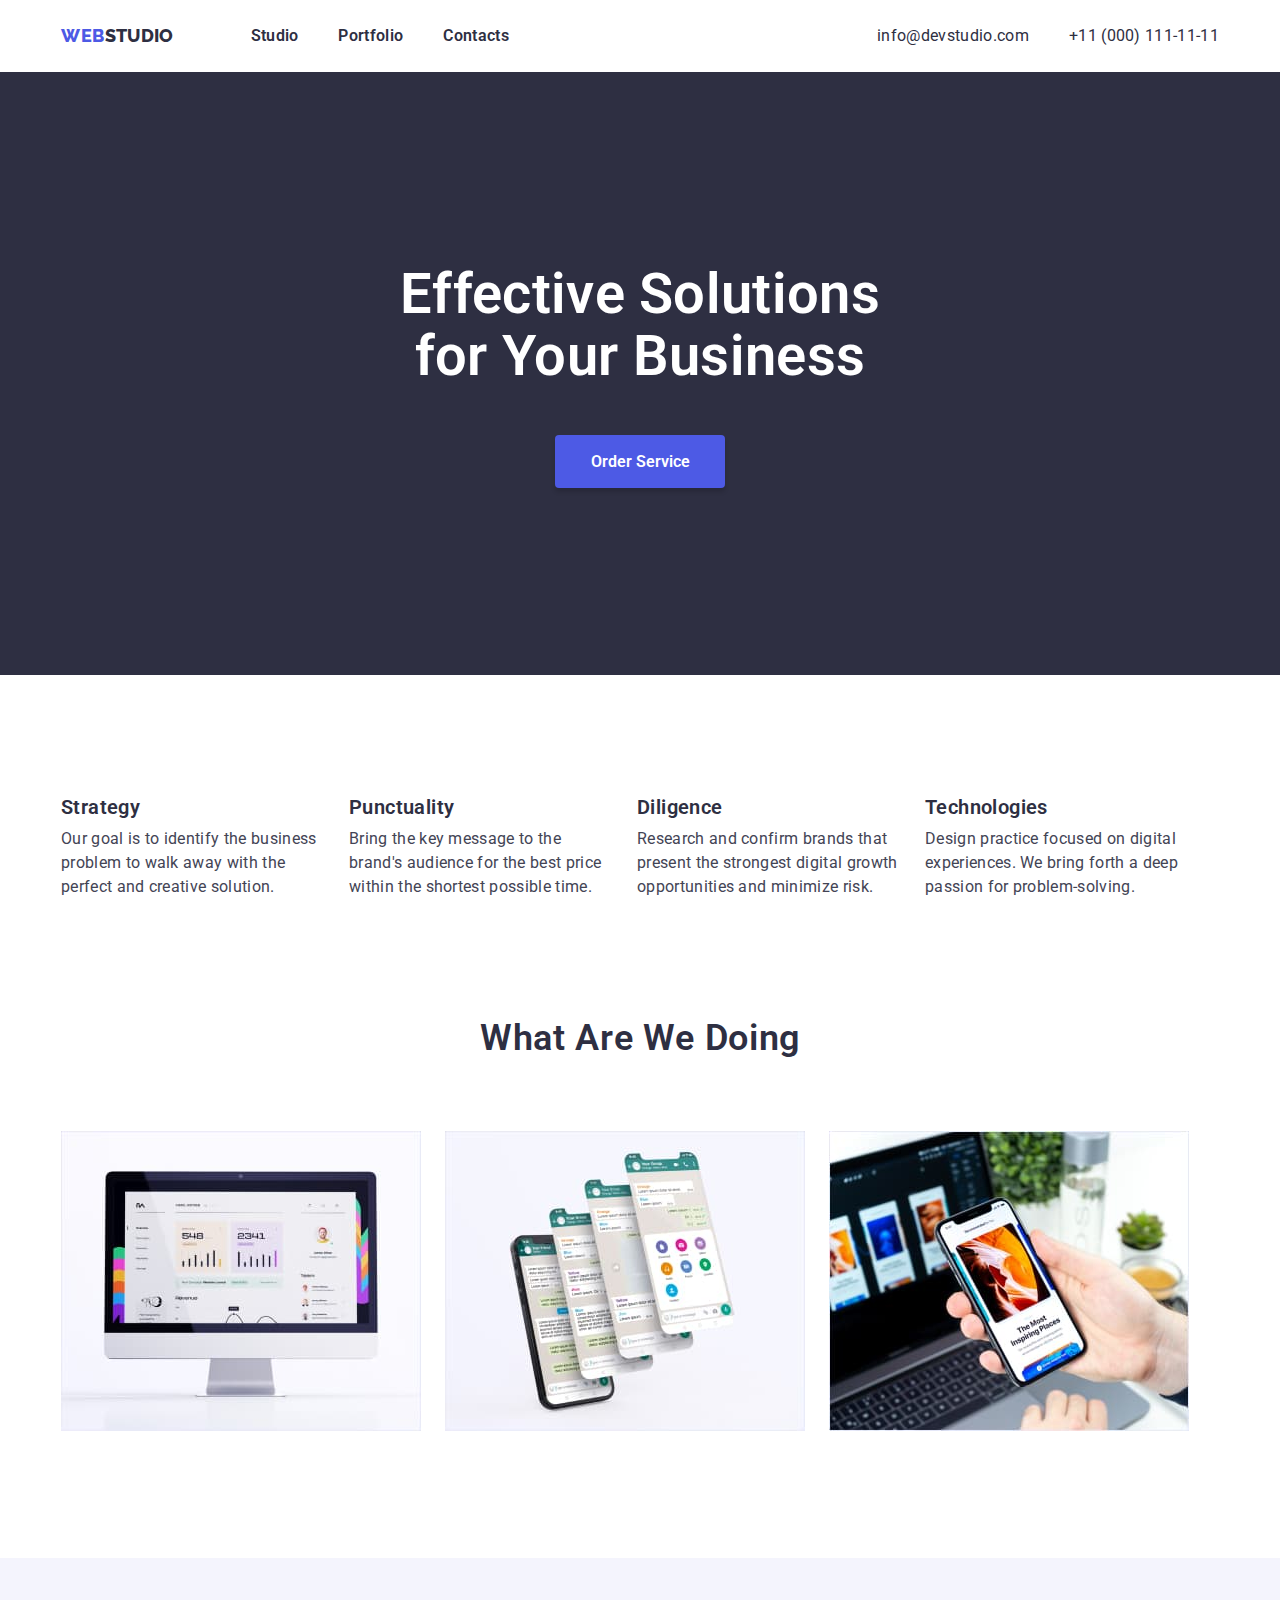
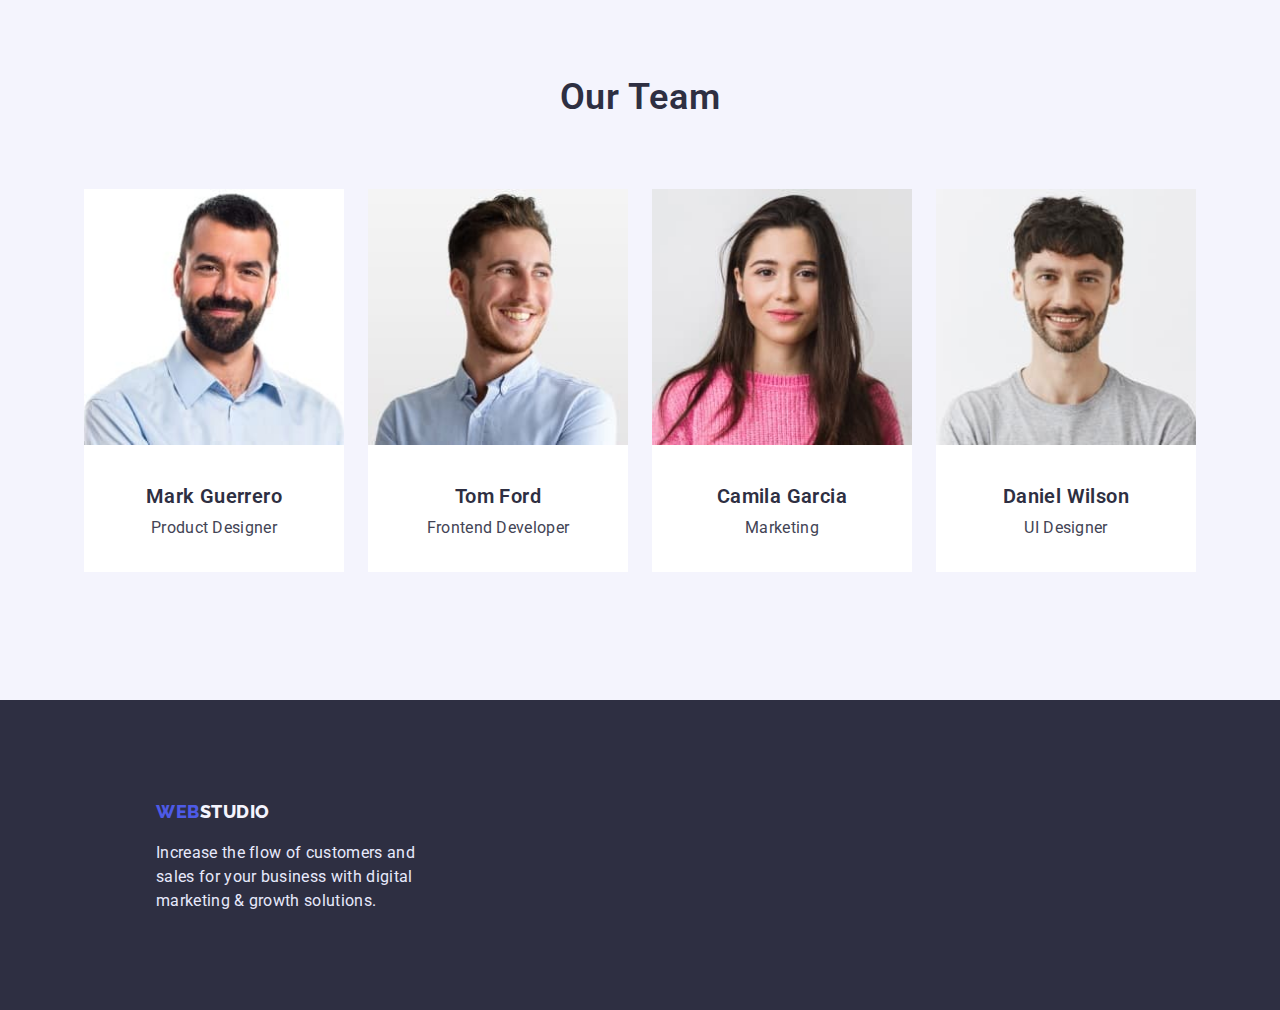
==== commit 766abb80: "changes" ====
--- a/index.html
+++ b/index.html
@@ -16,16 +16,16 @@
         <div class="container header-line">
             <nav>
                 <a href="index.html" class="logo"><span class="logo-web">WEB</span>STUDIO</a>
-                 <ul class="header-nav list link">
+                <ul class="header-nav list">
                     <li class="header-item item"><a class="header-link" href="index.html">Studio</a></li>
                     <li class="header-item item"><a class="header-link" href="./portfolio.html">Portfolio</a></li>
                     <li class="header-item item"><a class="header-link" href="index.html">Contacts</a></li>
                 </ul>
             </nav>
-                <ul class="contacts list link">
-                    <li class="contacts-item"><a class="header-link" href="mailto:info@devstudio.com">info@devstudio.com</a></li>
-                    <li class="contacts-item"><a class="header-link" href="tel:+110001111111">+11 (000) 111-11-11</a></li>
-                </ul>
+            <ul class="contacts list">
+                <li class="contacts-item"><a class="header-link" href="mailto:info@devstudio.com">info@devstudio.com</a></li>
+                <li class="contacts-item"><a class="header-link" href="tel:+110001111111">+11 (000) 111-11-11</a></li>
+            </ul>
         </div>
     </header>
     <main>
@@ -39,38 +39,18 @@
            <div class="container">
             <ul class="list advantage-list">
                 <li class="advantage-item">
-                    <div class="advantage-icon">
-                        <svg class="clock" width="64" height="64">
-                            <use href="./img/sprite/symbol-defs.svg#icon-antenna-1stategy"></use>
-                          </svg>
-                    </div>
                     <h3 class="list-title">Strategy</h3>
                     <p class="list-info">Our goal is to identify the business problem to walk away with the perfect and creative solution. </p>
                 </li>
                 <li class="advantage-item">
-                    <div class="advantage-icon">
-                        <svg class="clock" width="64" height="64">
-                            <use href="./img/sprite/symbol-defs.svg#icon-clock-1punctuality"></use>
-                        </svg>
-                    </div>
                     <h3 class="list-title">Punctuality</h3>
                     <p class="list-info">Bring the key message to the brand's audience for the best price within the shortest possible time.</p>
                 </li>
                 <li class="advantage-item">
-                    <div class="advantage-icon">
-                        <svg class="clock" width="64" height="64">
-                            <use href="./img/sprite/symbol-defs.svg#icon-diagram-1diligence"></use>
-                        </svg>
-                    </div>
                     <h3 class="list-title">Diligence</h3>
                     <p class="list-info">Research and confirm brands that present the strongest digital growth opportunities and minimize risk.</p>
                 </li>
                 <li class="advantage-item">
-                    <div class="advantage-icon">
-                        <svg class="clock" width="64" height="64">
-                            <use href="./img/sprite/symbol-defs.svg#icon-astronaut-1hechnologies"></use>
-                        </svg>
-                    </div>
                     <h3 class="list-title">Technologies</h3>
                     <p class="list-info">Design practice focused on digital experiences. We bring forth a deep passion for problem-solving.</p>
                 </li>
@@ -84,14 +64,12 @@
                     <li class="doing-item">
                         <img src="img/doing/monitor1.jpg" 
                         width="360"
-                        height="300"
                         alt="monitor"
                         />
                     </li>
                     <li class="doing-item">
                         <img src="img/doing/screens2.jpg"
                         width="360"
-                        height="300"
                         alt="monitor"
                         />
                     </li>
@@ -99,7 +77,6 @@
                         <img 
                         src="img/doing/phone3.jpg"
                         width="360" 
-                        height="300"
                         alt="phone"
                         />
                     </li>
@@ -117,76 +94,12 @@
                             <h3 class="list-title">Mark Guerrero</h3>
                             <p class="list-info">Product Designer</p>
                         </div>
-                        <div class="social">
-                            <ul class="social-list list">
-                                <li class="social-item">
-                                    <a class="sosial-icon" href="#">
-                                        <svg class="social-part instagram" width="16px" height="16px">
-                                            <use href="./img/sprite/symbol-defs.svg#icon-instagram"></use>
-                                        </svg>
-                                    </a>
-                                </li>
-                                <li class="social-item">
-                                    <a class="sosial-icon" href="#">
-                                        <svg class="social-part twitter" width="16px" height="16px">
-                                            <use href="./img/sprite/symbol-defs.svg#icon-twitter"></use>
-                                        </svg>
-                                    </a>
-                                </li>
-                                <li class="social-item">
-                                    <a class="sosial-icon" href="#">
-                                        <svg class="social-part facebook" width="16px" height="16px">
-                                            <use href="./img/sprite/symbol-defs.svg#icon-facebook"></use>
-                                        </svg>
-                                    </a>
-                                </li>
-                                <li class="social-item">
-                                    <a class="sosial-icon" href="#">
-                                        <svg class="social-part linkedin" width="16px" height="16px">
-                                            <use href="./img/sprite/symbol-defs.svg#icon-linkedin2"></use>
-                                        </svg>
-                                    </a>
-                                </li>
-                            </ul>
-                        </div>
                     </li>
                     <li class="team-item">
                         <img class="team-img" src="img/team/tom.jpg" alt="Tom Ford" width="260"/>
                         <div class="team-text">
                             <h3 class="list-title">Tom Ford</h3>
                             <p class="list-info">Frontend Developer</p>
-                        </div>
-                        <div class="social">
-                            <ul class="social-list list">
-                                <li class="social-item">
-                                    <a class="sosial-icon" href="#">
-                                        <svg class="social-part instagram" width="16px" height="16px">
-                                            <use href="./img/sprite/symbol-defs.svg#icon-instagram"></use>
-                                        </svg>
-                                    </a>
-                                </li>
-                                <li class="social-item">
-                                    <a class="sosial-icon" href="#">
-                                        <svg class="social-part twitter" width="16px" height="16px">
-                                            <use href="./img/sprite/symbol-defs.svg#icon-twitter"></use>
-                                        </svg>
-                                    </a>
-                                </li>
-                                <li class="social-item">
-                                    <a class="sosial-icon" href="#">
-                                        <svg class="social-part facebook" width="16px" height="16px">
-                                            <use href="./img/sprite/symbol-defs.svg#icon-facebook"></use>
-                                        </svg>
-                                    </a>
-                                </li>
-                                <li class="social-item">
-                                    <a class="sosial-icon" href="#">
-                                        <svg class="social-part linkedin" width="16px" height="16px">
-                                            <use href="./img/sprite/symbol-defs.svg#icon-linkedin2"></use>
-                                        </svg>
-                                    </a>
-                                </li>
-                            </ul>
                         </div>
                         
                     </li>
@@ -196,38 +109,6 @@
                             <h3 class="list-title">Camila Garcia</h3>
                             <p class="list-info">Marketing</p>
                         </div>
-                        <div class="social">
-                            <ul class="social-list list">
-                                <li class="social-item">
-                                    <a class="sosial-icon" href="#">
-                                        <svg class="social-part instagram" width="16px" height="16px">
-                                            <use href="./img/sprite/symbol-defs.svg#icon-instagram"></use>
-                                        </svg>
-                                    </a>
-                                </li>
-                                <li class="social-item">
-                                    <a class="sosial-icon" href="#">
-                                        <svg class="social-part twitter" width="16px" height="16px">
-                                            <use href="./img/sprite/symbol-defs.svg#icon-twitter"></use>
-                                        </svg>
-                                    </a>
-                                </li>
-                                <li class="social-item">
-                                    <a class="sosial-icon" href="#">
-                                        <svg class="social-part facebook" width="16px" height="16px">
-                                            <use href="./img/sprite/symbol-defs.svg#icon-facebook"></use>
-                                        </svg>
-                                    </a>
-                                </li>
-                                <li class="social-item">
-                                    <a class="sosial-icon" href="#">
-                                        <svg class="social-part linkedin" width="16px" height="16px">
-                                            <use href="./img/sprite/symbol-defs.svg#icon-linkedin2"></use>
-                                        </svg>
-                                    </a>
-                                </li>
-                            </ul>
-                        </div>
                         
                     </li>
                     <li class="team-item">
@@ -236,131 +117,18 @@
                             <h3 class="list-title">Daniel Wilson</h3>
                             <p class="list-info">UI Designer</p>
                         </div>
-                        <div class="social">
-                            <ul class="social-list list">
-                                <li class="social-item">
-                                    <a class="sosial-icon" href="#">
-                                        <svg class="social-part instagram" width="16px" height="16px">
-                                            <use href="./img/sprite/symbol-defs.svg#icon-instagram"></use>
-                                        </svg>
-                                    </a>
-                                </li>
-                                <li class="social-item">
-                                    <a class="sosial-icon" href="#">
-                                        <svg class="social-part twitter" width="16px" height="16px">
-                                            <use href="./img/sprite/symbol-defs.svg#icon-twitter"></use>
-                                        </svg>
-                                    </a>
-                                </li>
-                                <li class="social-item">
-                                    <a class="sosial-icon" href="#">
-                                        <svg class="social-part facebook" width="16px" height="16px">
-                                            <use href="./img/sprite/symbol-defs.svg#icon-facebook"></use>
-                                        </svg>
-                                    </a>
-                                </li>
-                                <li class="social-item">
-                                    <a class="sosial-icon" href="#">
-                                        <svg class="social-part linkedin" width="16px" height="16px">
-                                            <use href="./img/sprite/symbol-defs.svg#icon-linkedin2"></use>
-                                        </svg>
-                                    </a>
-                                </li>
-                            </ul>
-                        </div>
-                    </li>
-                    
-                </ul>
-            </div>
-        </section>
-        <section class="customers">
-            <div class="container">
-                <h2 class="customers-title">Customers</h2>
-                <ul class="customers-list list">
-                    <li class="customers-item">
-                        <a class="customers-link" href="">
-                            <svg class="customers-icon" width="104" height="56">
-                                <use href="./img/sprite/symbol-defs.svg#icon-Logologoya"></use>
-                            </svg>
-                        </a>
-                    </li>
-                    <li class="customers-item">
-                        <a class="customers-link" href="">
-                            <svg class="customers-icon" width="104" height="56">
-                                <use href="./img/sprite/symbol-defs.svg#icon-Logologotagline"></use>
-                            </svg>
-                        </a>
-                    </li>
-                    <li class="customers-item">
-                        <a class="customers-link" href="">
-                            <svg class="customers-icon" width="104" height="56">
-                                <use href="./img/sprite/symbol-defs.svg#icon-Logologocompany"></use>
-                            </svg>
-                        </a>
-                    </li>
-                    <li class="customers-item">
-                        <a class="customers-link" href="">
-                            <svg class="customers-icon" width="104" height="56">
-                                <use href="./img/sprite/symbol-defs.svg#icon-Logologofoster"></use>
-                            </svg>
-                        </a>
-                    </li>
-                    <li class="customers-item">
-                        <a class="customers-link" href="">
-                            <svg class="customers-icon" width="104" height="56">
-                                <use href="./img/sprite/symbol-defs.svg#icon-Logologobrand"></use>
-                            </svg>
-                        </a>
-                    </li>
-                    <li class="customers-item">
-                        <a class="customers-link" href="">
-                            <svg class="customers-icon" width="104" height="56">
-                                <use href="./img/sprite/symbol-defs.svg#icon-Logologotag"></use>
-                            </svg>
-                        </a>
                     </li>
                 </ul>
-
-
             </div>
         </section>
     </main>
 
     <footer>
         <section class="section-footer">
-                <div class="container-footer">
-                    <a href="/index.html" class="footer-logo"><span class="logo-web">WEB</span>STUDIO</a>
-                    <p class="text">Increase the flow of customers and sales for your business with digital marketing & growth solutions.</p>
-                </div>
-                <div class="footer-link">
-                    <p class="social-title">Social media</p>
-                    <ul class="social-footer list">
-                        <li class="social-link list">
-                            <a class="footer-icon" href="#"></a>
-                            <svg class="footer-part instagram" width="24px" height="24px">
-                                <use href="./img/sprite/symbol-defs.svg#icon-instagram"></use>
-                            </svg>
-                        </li>
-                        <li class="social-link list">
-                            <a class="footer-icon" href="#"></a>
-                            <svg class="footer-part twitter" width="24px" height="24px">
-                                <use href="./img/sprite/symbol-defs.svg#icon-twitter"></use>
-                            </svg>
-                        </li>
-                        <li class="social-link list">
-                            <a class="footer-icon" href="#"></a>
-                            <svg class="footer-part facebook" width="24px" height="24px">
-                                <use href="./img/sprite/symbol-defs.svg#icon-facebook"></use>
-                            </svg>
-                        </li>
-                        <li class="social-link list">
-                            <a class="footer-icon" href="#"></a>
-                            <svg class="footer-part linkedin" width="24px" height="24px">
-                                <use href="./img/sprite/symbol-defs.svg#icon-linkedin2"></use>
-                            </svg>
-                        </li>
-                    </ul>
-                </div>
+            <div class="container-footer">
+                <a href="/index.html" class="footer-logo"><span class="logo-web">WEB</span>STUDIO</a>
+                <p class="text">Increase the flow of customers and sales for your business with digital marketing & growth solutions.</p>
+            </div>
         </section>
     </footer>
     
--- a/css/style.css
+++ b/css/style.css
@@ -37,12 +37,6 @@
         margin-inline-end: 0px;
         padding-inline-start: 0;
 }
-img {
-    height: auto;
-}
-*, ::after, ::before {
-    box-sizing: border-box;
-}
 .page {
     color: var(--navy-footer);
     background-color: var(--white);
@@ -114,7 +108,6 @@
     margin-right: 40px;
     align-items: center;
 }
-
 .header-link {
     color: var(--navy-footer);
     text-decoration: none;
@@ -123,16 +116,20 @@
 .header-link:hover {
     color: var(--blue-accent);
     text-decoration: none;
-}
-.header-link:focus {
-    color: var(--blue-accent);
-    text-decoration: none;
 
 } 
 .header-item:active {
-    color: var(--navy-footer);
-    text-decoration: none;
-
+    color: var(--blue-accent);
+    text-decoration: none;
+}
+.header-link:focus {
+    color: var(--blue-accent);
+    text-decoration: none;
+
+} 
+.header-item:active {
+    color: var(--navy-footer);
+    text-decoration: none;
 }
 /* .list {
     text-decoration: none;
@@ -148,7 +145,7 @@
     
 }
 .contacts-item:hover, .contacts-item:focus {
-    color: var(--blue-accent);
+    color: var(--slate-body-text);
 }
 .contacts-item:active {
     color: var(--blue-accent);
@@ -158,16 +155,13 @@
 }
 
 .section {
-    /* background-color: linear-gradient; */
+    background-color: var(--navy-footer);
     /* top: 72px; */
     text-align: center;
     height: 603px;
     justify-content: center;
     align-items: center;
-    background-image: linear-gradient(to right, rgba(46, 47, 66, 0.7), rgba(46, 47, 66, 0.7)), url(../img/main/people-office.jpg);
-    max-width: 1440px; 
-    margin: 0 auto;
-    background-size: cover
+    /* margin: 0; */
 }
 .section-title {
     color: var(--white);
@@ -182,10 +176,7 @@
     justify-content: center;
     text-align: center;
     padding: 192px 0 0 0;
-    
-}
-
-
+}
 /* .button-header {
     margin-bottom: 192px;
 } */
@@ -242,11 +233,13 @@
     /* margin: 12px 24px; */
 
 }
-
+/* .button-item:hover, .button-item:focus {
+    background-color: var(--blue-accent);
+    color: var(--white);
+} */
 .button-accent:hover, .button-accent:focus, .button-usual:hover, .button-usual:focus  {
     background-color: var(--blue-accent);
     color: var(--white);
-    box-shadow: 0px 3px 1px rgba(0, 0, 0, 0.1), 0px 2px 1px rgba(0, 0, 0, 0.08), 0px 2px 2px rgba(0, 0, 0, 0.12);
 }
 
 /* .button-usual:hover, .button-usual:focus */
@@ -272,11 +265,6 @@
     text-align: center;
     margin: 0 auto;
 }
-.button-header:hover, .button-header:focus {
-    background-color: #404BBF;
-    color: var(--white); 
-    box-shadow: 0px 3px 1px rgba(0, 0, 0, 0.1), 0px 2px 1px rgba(0, 0, 0, 0.08), 0px 2px 2px rgba(0, 0, 0, 0.12);
-}
 
 .advantage {
     padding: 120px 0;
@@ -298,19 +286,9 @@
 .advantage-item:last-child {
     margin-right: 0;
 }
-.advantage-icon {
-    display: flex;
-    align-items: center;
-    justify-content: center;
-    margin-bottom: 8px;
-    width: 264px;
-    height: 112px;
-    border-radius: 4px;
-    background-color: var(--white-backgr);
-}
-
 .doing {
     padding-bottom: 120px;
+    /* margin-bottom: 120px; */
     display: flex;
     justify-content: center;
     
@@ -318,14 +296,12 @@
 .doing-list {
     display: flex;
     flex-wrap: wrap;
+    /* background-color: chartreuse; */
     
 }
 .doing-item {
     margin-right: 24px;
     justify-content: center;
-    background: linear-gradient(0deg, rgba(77, 90, 229, 0.1), rgba(77, 90, 229, 0.1)), url(2368.jpg);
-    background-blend-mode: soft-light, normal;
-    border: 1px solid (var(--light-gray));
 
 }
 .doing-item:last-child {
@@ -376,49 +352,7 @@
 }
 .team-item {
     background: var(--white);
-    box-shadow: 0px 1px 6px rgba(46, 47, 66, 0.08), 0px 1px 1px rgba(46, 47, 66, 0.16), 0px 2px 1px rgba(46, 47, 66, 0.08);
-    border-radius: 0px 0px 4px 4px;
-}
-.social-list {
-    display: flex;
-    align-items: center;
-    justify-content: center;
-    gap: 24px;
-    padding: 4px 0;
-    margin-bottom: 36px;
-}
-.social-item {
-    display: flex;
-    align-items: center;
-    justify-content: center;
-    width: 40px;
-    height: 40px;
-    border-radius: 50%;
-    background-color: var(--blue-accent);
-    /* margin-right: 24px; */
-}
-.sosial-icon {
-    display: flex;
-    align-items: center;
-    justify-content: center;
-    /* width: 40px;
-    height: 40px;
-    border-radius: 50%;
-    background-color: var(--blue-accent); */
-    border: none;
-}
-/* .social-item:last-child {
-    margin-right: 0;
-} */
-.social-item:hover, .social-item:focus {
-    background-color:var(--green);
-}
-.social-part {
-    fill: var(--white);
-    width: 16px;
-    height: 16px;
-}
-
+}
 .portfolio-img {
     padding-bottom: 32px;
 }
@@ -461,88 +395,17 @@
 .portfolio-item:nth-last-child(-n +3) {
     margin-bottom: 0px;
 }
-.portfolio-item:hover {
-    border-bottom: 0.5px solid #F4F4FD;
-    box-shadow: 0px 1px 6px rgba(46, 47, 66, 0.08), 0px 1px 1px rgba(46, 47, 66, 0.16), 0px 2px 1px rgba(46, 47, 66, 0.08);
-}
-.customers-title {
-    color: var(--navy-footer);
-    font-weight: 700;
-    font-size: 36px;
-    line-height: 1.1;
-    margin-bottom: 72px;
-    text-align: center;
-    letter-spacing: 0.03em;
-    text-transform: capitalize;
-    margin-top: 120px;
-    margin-bottom: 72px;
-}
-.customers-list {
-    display: flex;
-    flex-wrap: wrap;
-    justify-content: center;
-    text-align: center;
-    padding-bottom: 120px;
-    gap: 24px;
-}
-.customers-item {
-    display: flex;
-    width: 168px;
-    height: 88px;
-    background-repeat: 4px;
-    border: 1px solid var(--grey-text);
-    border-radius: 4px;
-    /* margin-right: 24px; */
-}
-.customers-link {
-    display: flex;
-    align-items: center;
-    justify-content: center;
-    width: 168px;
-    height: 88px;
-}
-.customers-icon {
-    display: flex;
-    fill:var(--grey-text);
-    width: 104px;
-    height: 56px;
-
-}
-.customers-item:not(:last-child) {
-    margin-right: 0;
-}
-/* a { color: grey; border: 1px solid grey;}
-a:hover, a:focus { color: violet; border: 1px solid violet;} */
-/* icon {fill: currentColor; } */
-.customers-item:hover,
-.customers-item:focus {
-    border: 1px solid var(--blue-accent);
-}
-.customers-icon:hover {
-    fill: var(--blue-accent);
-}
+
 footer {
     background-color: var(--navy-footer);
 }
 .section-footer {
     height: 310px;
     margin: 0;
-    display: flex;
-    /* justify-content: space-between; */
-    flex-wrap: wrap;
-    align-items:baseline;
-
 }
 .container-footer {
-   padding: 100px 120px 16px 156px;
-}
-.footer-link {
-    padding: 100px 0px 130px 0;
-}
-/* .footer-line {
-    flex-wrap: wrap;
-    align-items:baseline;
-} */
+   padding: 100px 1169px 16px 156px;
+}
 .footer-logo {
     color: var(--white-backgr);
     font-family: 'Raleway', sans-serif;
@@ -555,48 +418,6 @@
     text-decoration: none;
    
 }
-.social-title {
-    color: var(--white);
-    font-weight: 600;
-    font-size: 16px;
-    /* margin: 0; */
-    margin-bottom: 16px;
-    /* letter-spacing: 0.02em;
-    width: 96px;
-    height: 24px; */
-    /* align-items: center; */
-    
-}
-.social-footer {
-    padding: 0;
-    margin-top: 16px;
-    display: flex;
-    align-items: center;
-    justify-content: center;
-    gap: 16px;
-
-}
-.social-link {
-    display: flex;
-    align-items: center;
-    justify-content: center;
-    width: 40px;
-    height: 40px;
-    border-radius: 50%;
-    background-color: var(--slate-body-text);
-}
-.footer-icon {
-    display: flex;
-    align-items: center;
-    justify-content: center;
-}
-.footer-part {
-    fill: var(--white);
-}
-.social-link:hover, .social-item:focus {
-    background-color:var(--green);
-}
-
 .text {
     color: var(--light-gray);
     font-weight: 400;
